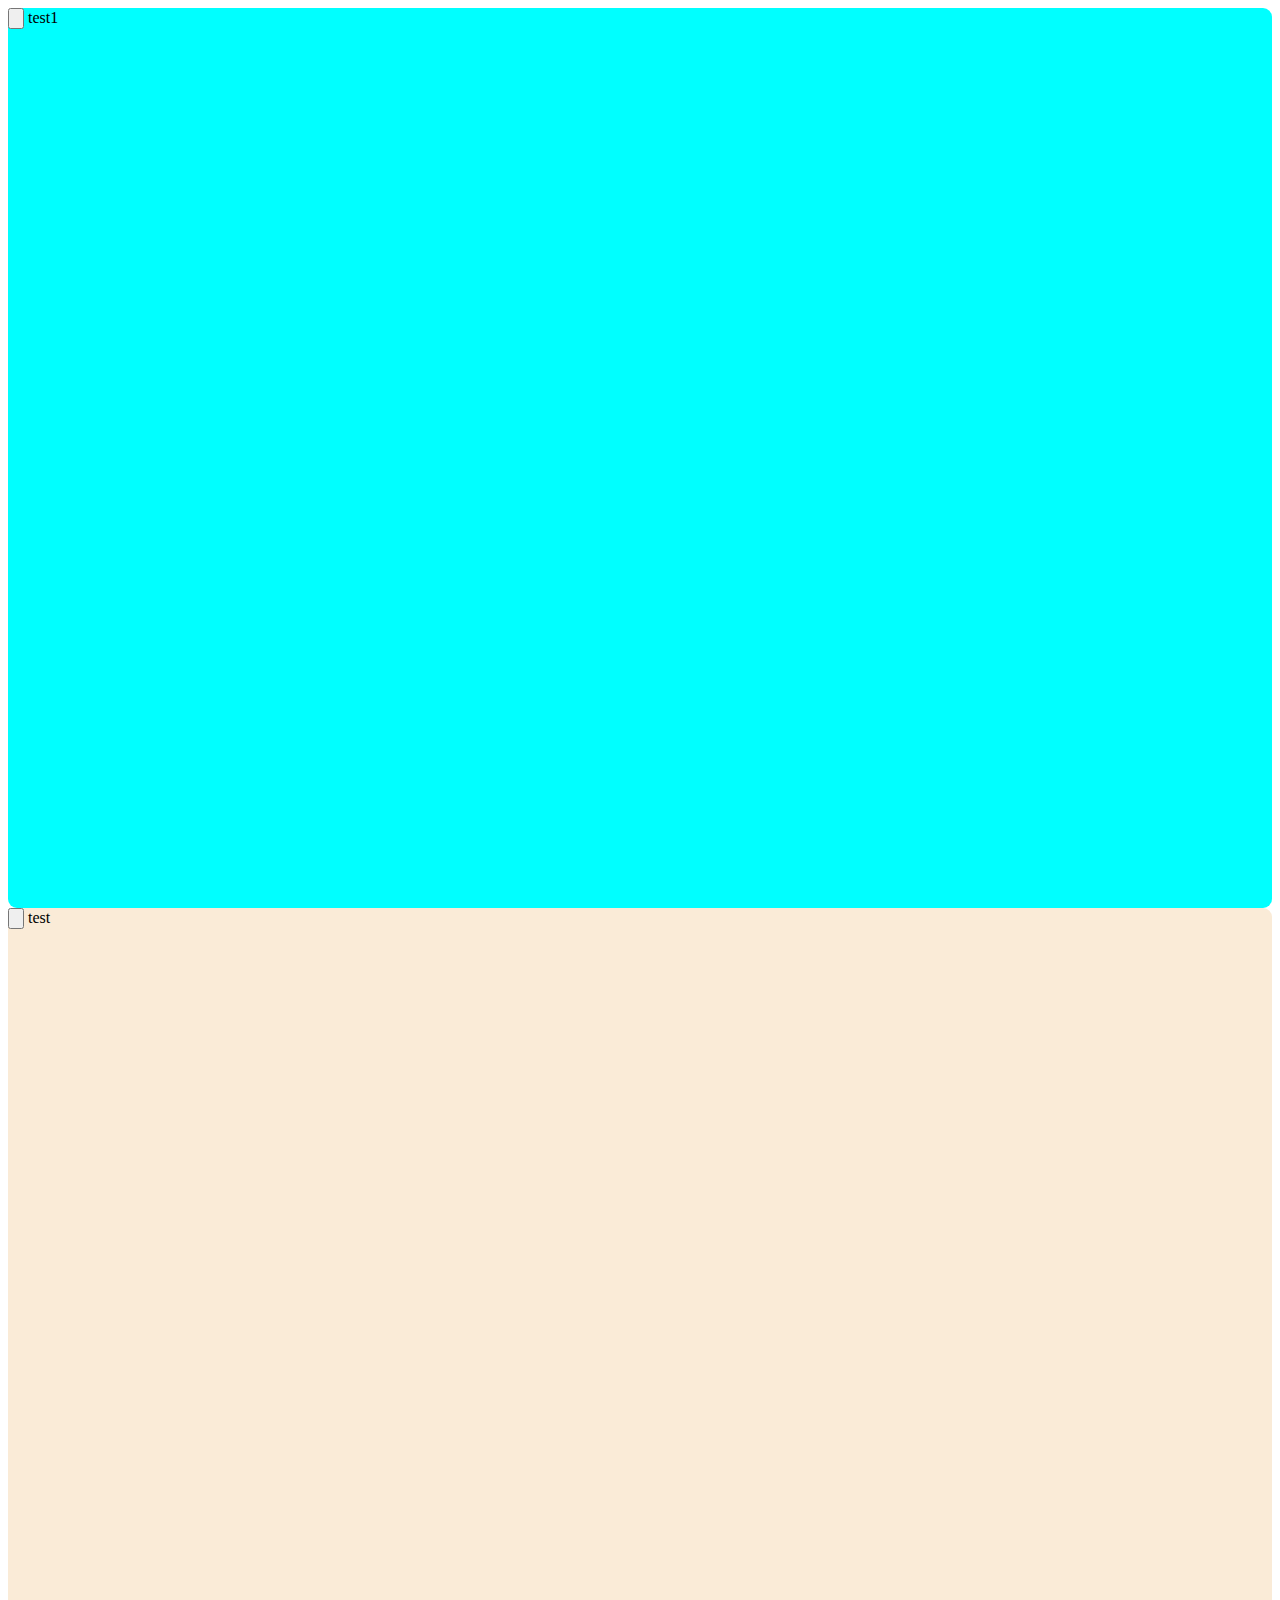
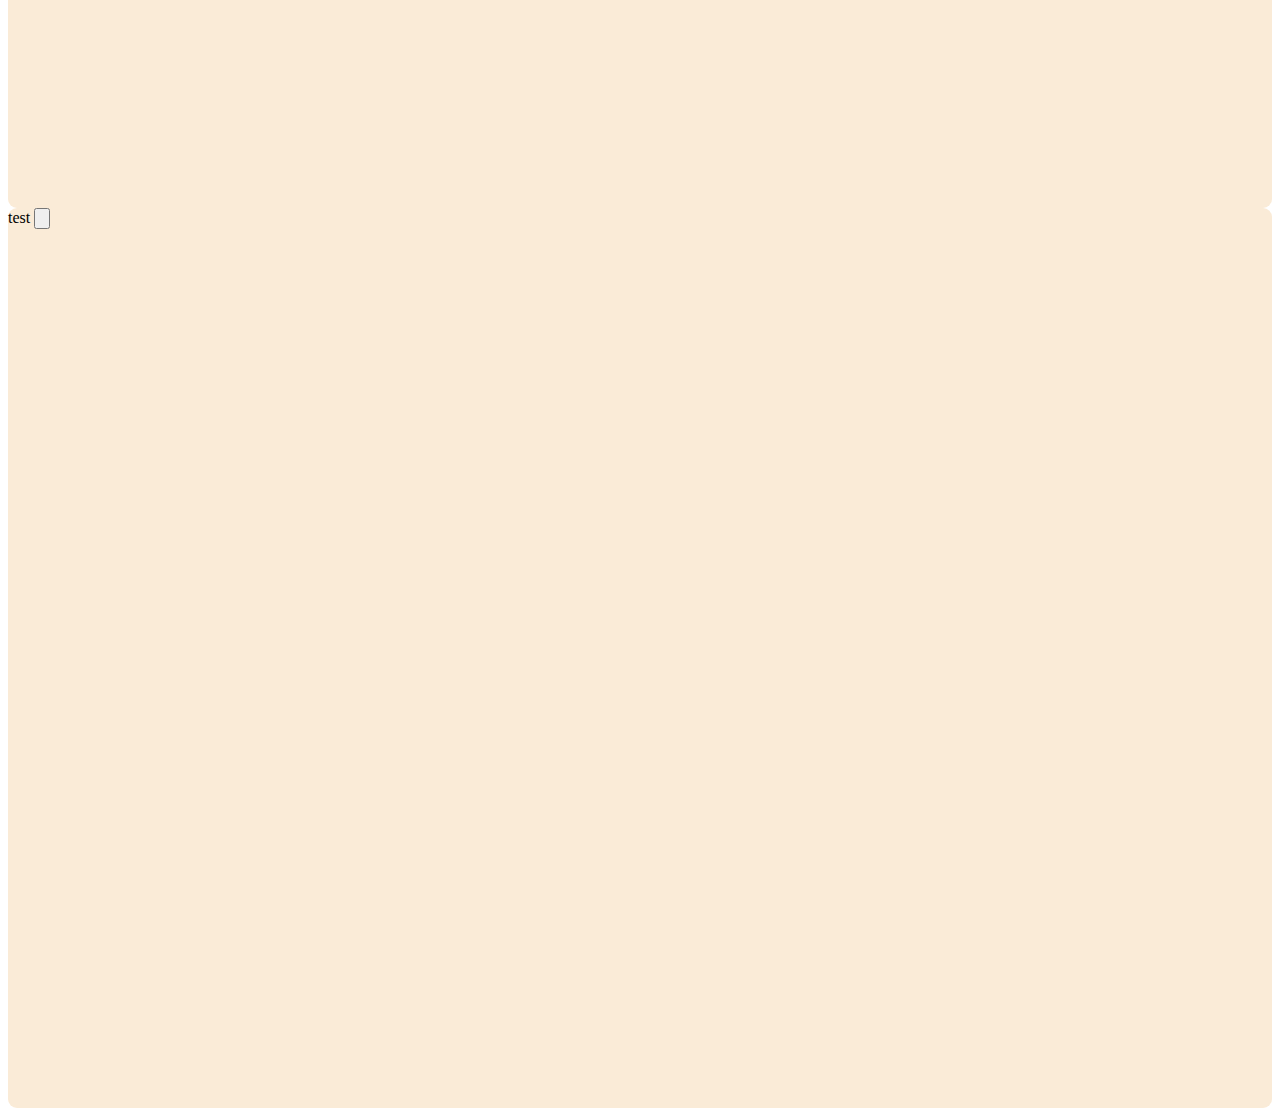
==== index.html @ 04d3533a "create rep" ====
<!DOCTYPE html>

<head>
    <link href="style.css" rel="stylesheet">
</head>

<body>
    <div style="background-color: aqua;" class="razdel">
        <input type="button" onclick="next();"/>
        test1
    </div>
    <div class="razdel">
        <input type="button" onclick="next();"/>
        test
    </div>
    <div class="razdel">
        test
        <input type="button" onclick="next();"/>
    </div>
</body>
<script>
    function next() {
        var here = window.pageYOffset+900;
        window.scrollBy(0,here);
        //alert(document.documentElement.clientHeight);
    }
</script>
---- style.css ----
.razdel {
    height: 900px;
    width: 100%;
    background-color: antiquewhite;
    border-radius: 9px;
    border: 1px;
    border-color: black;
}
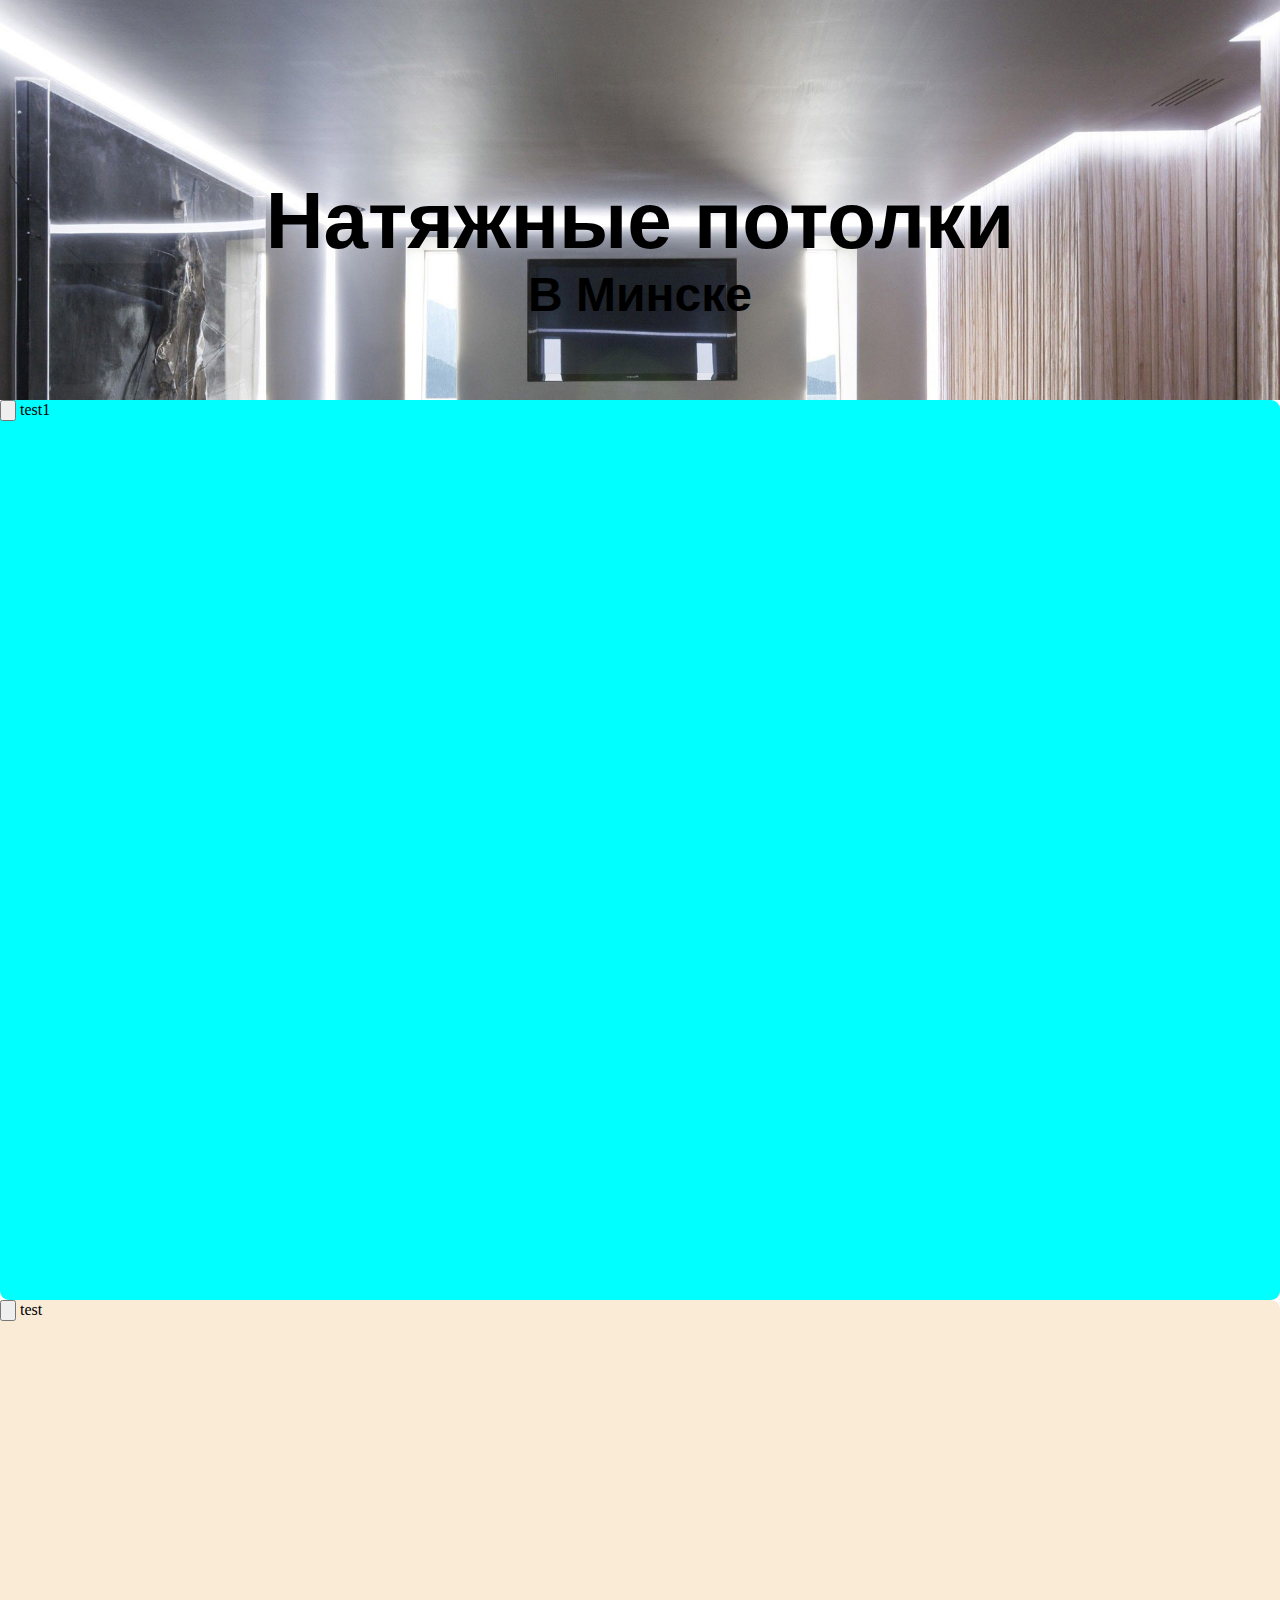
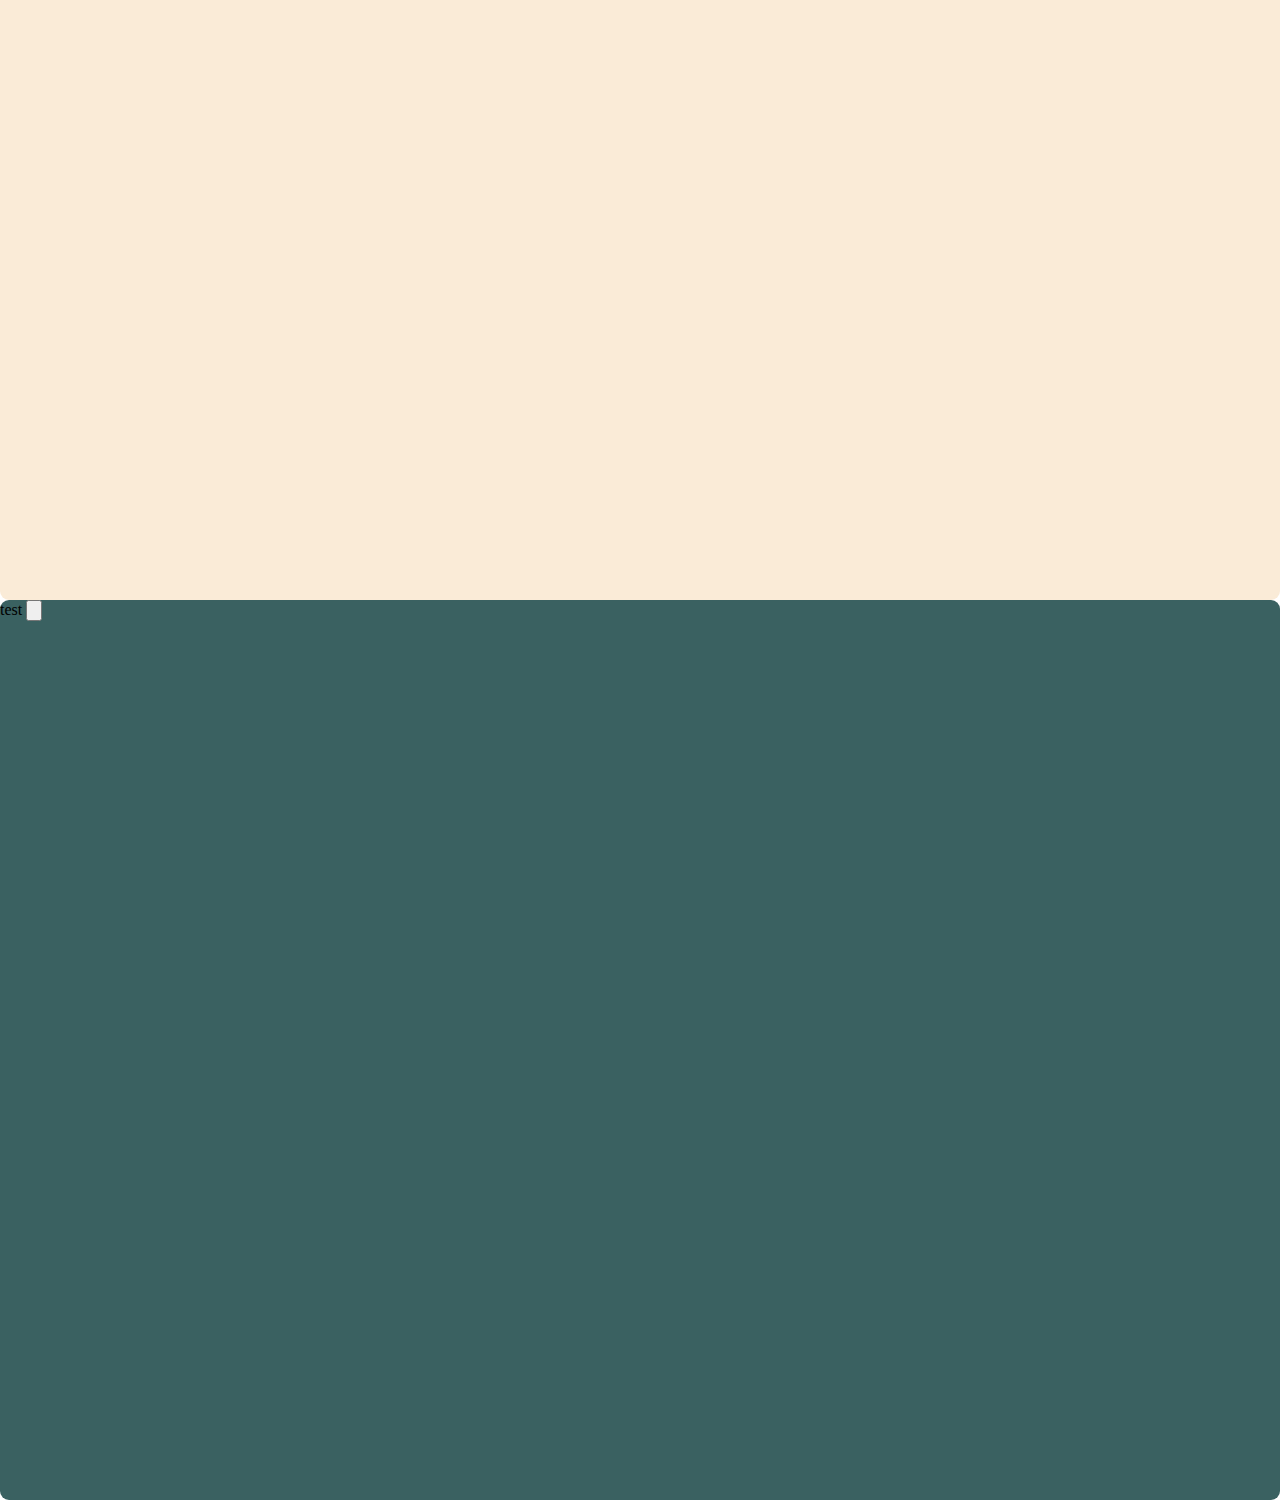
==== commit 14b12a02: "05-03-19" ====
--- a/index.html
+++ b/index.html
@@ -5,23 +5,52 @@
 </head>
 
 <body>
+    <div class="menu" id="menu" hidden>
+        <div class="menu_scroll">
+            <a class="menu-href" href="#">
+                <p>Рассчитать стоимость</p>
+            </a>
+            <a class="menu-href" href="#">
+                <p>Примеры работ</p>
+            </a>
+            <a class="menu-href" href="#">
+                <p>Освещение и карниз</p>
+            </a>
+            <a class="menu-href" href="#">
+                <p>Отзывы клиентов</p>
+            </a>
+            <a class="menu-href" href="#">
+                <p>3D визуализация</p>
+            </a>
+            <a class="menu-href" href="#">
+                <p>Пригласить дизайнера</p>
+            </a>
+        </div>
+    </div>
+    <div class="vizitka">
+        <h1>
+            Натяжные потолки
+            <span>В Минске</span>
+        </h1>
+    </div>
     <div style="background-color: aqua;" class="razdel">
-        <input type="button" onclick="next();"/>
+        <input type="button" onclick="next();" />
         test1
     </div>
     <div class="razdel">
-        <input type="button" onclick="next();"/>
+        <input type="button" onclick="next();" />
         test
     </div>
-    <div class="razdel">
+    <div style="background-color: rgb(58, 97, 97);" class="razdel">
         test
-        <input type="button" onclick="next();"/>
+        <input type="button" onclick="next();" />
     </div>
 </body>
 <script>
     function next() {
-        var here = window.pageYOffset+900;
-        window.scrollBy(0,here);
+        var here = window.pageYOffset + 900;
+        window.scrollBy(0, here);
         //alert(document.documentElement.clientHeight);
     }
-</script>+</script>
+<script src="script.js"></script>--- a/style.css
+++ b/style.css
@@ -1,8 +1,74 @@
+body {
+    margin: 0 0 0 0;
+}
 .razdel {
-    height: 900px;
+    height: 800px;
     width: 100%;
     background-color: antiquewhite;
     border-radius: 9px;
     border: 1px;
     border-color: black;
+}
+.vizitka {
+    height: 400px;
+    width: 100%;
+    background-image: url('img/vizitka1.jpg');
+    background-size: cover;
+}
+.vizitka h1 {
+    text-align: center;
+    /* color: aqua; */
+    margin: 0 0 0 0;
+    padding: 175px 0 0 0;
+    font-weight: bold;
+    font-family: "Helvetica Neue",Helvetica,Arial,sans-serif;
+    font-size: 80px;
+}
+h1 span {
+    display: block;
+    font-size: 48px;
+}
+.menu {
+    height: 70px;
+    width: 100%;
+    background-color: rgb(8, 8, 8);
+    position: fixed;
+    /* z-index: 999; */
+}
+
+.menu-href {
+    font-size: 16px;
+    display: inline-block;
+    border-bottom: solid #fff 1px;
+    text-align: center;
+    /* margin: 0px 0 0px 0; */
+    font-weight: bold;
+    font-family: "Helvetica Neue",Helvetica,Arial,sans-serif;
+    text-decoration: none;
+}
+.menu-href:hover {
+    background-color: rgb(58, 52, 52);
+}
+.menu-href p {
+    color: aliceblue;
+    margin-bottom: 11px;
+}
+.menu_scroll {
+    max-width: 1000px;
+    text-align: center;
+    margin: auto;
+}
+.menu_small {
+    height: 70px;
+    width: 70px;
+    position: fixed;
+    right: 0;
+    background-color: rgb(0, 0, 0);
+}
+.menu_small:hover {
+    background-color: rgb(112, 111, 111);
+}
+.menu_small div {
+    display: none;
+    
 }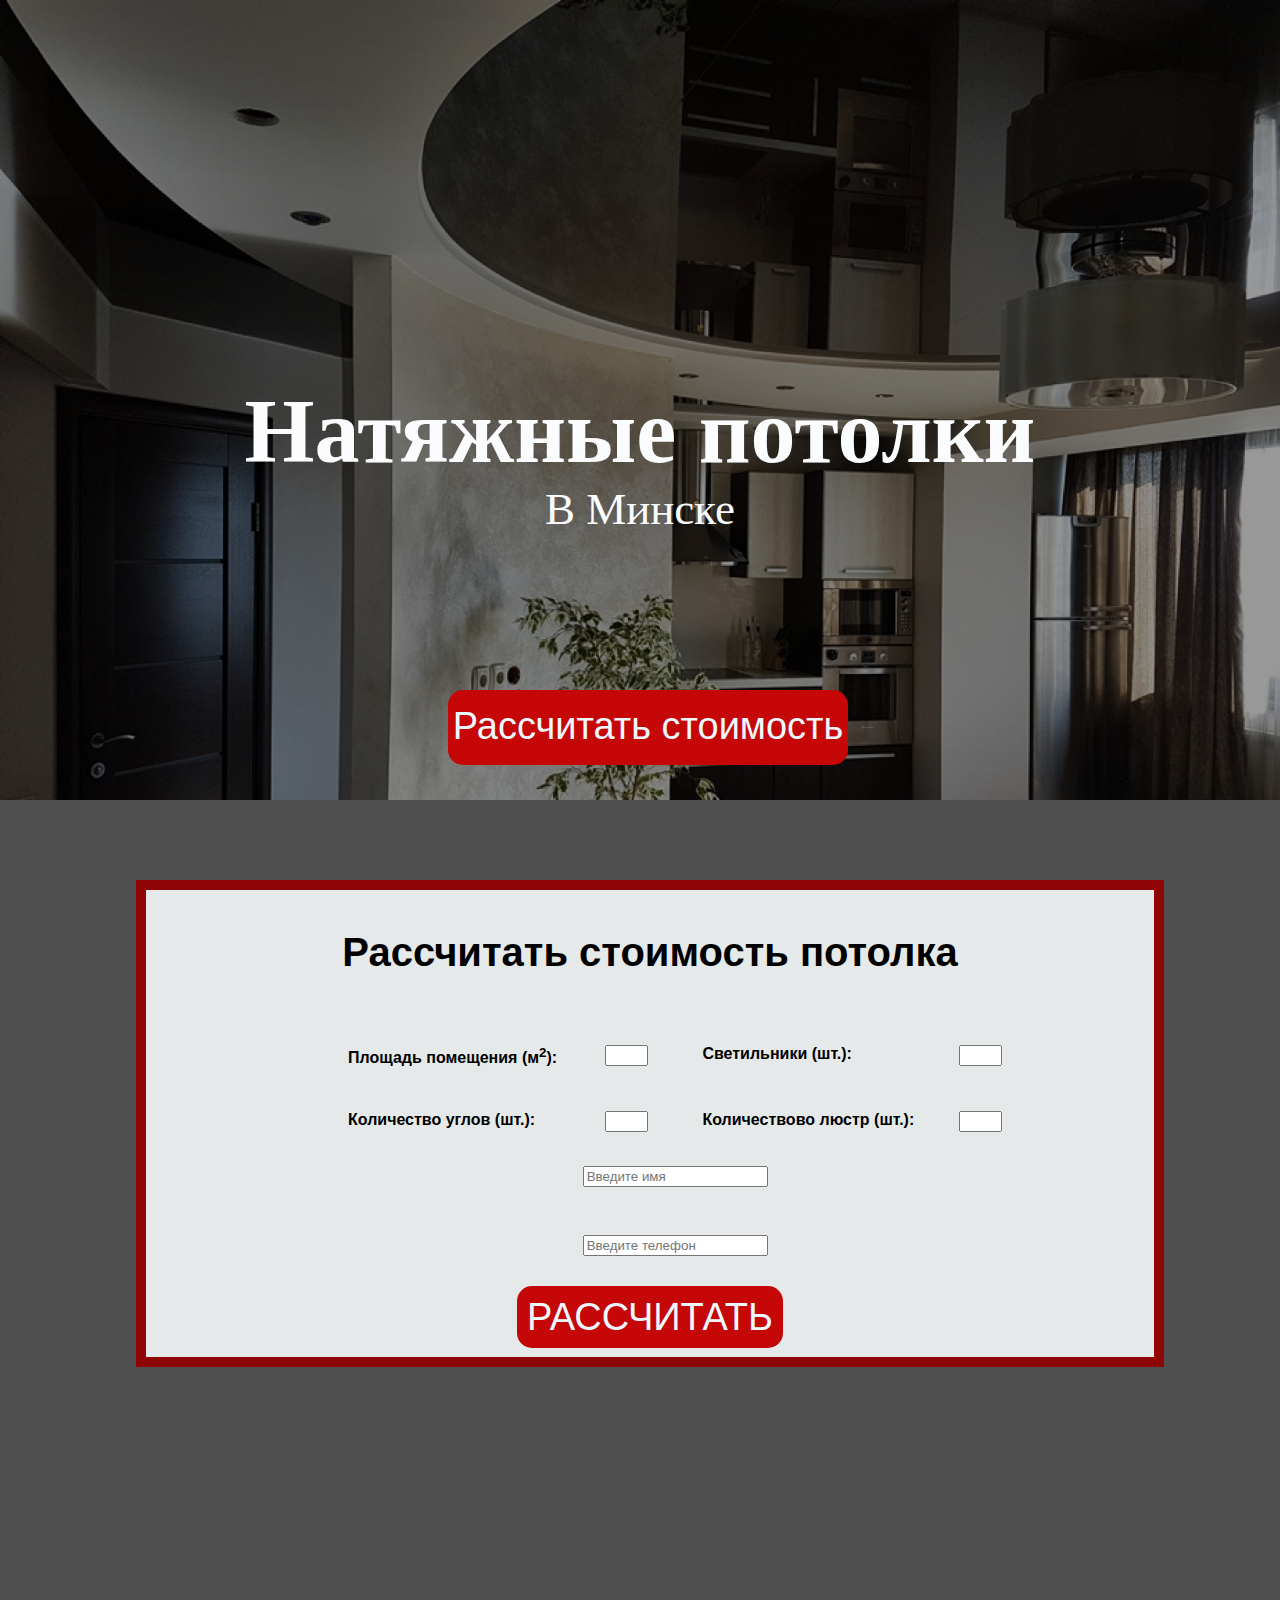
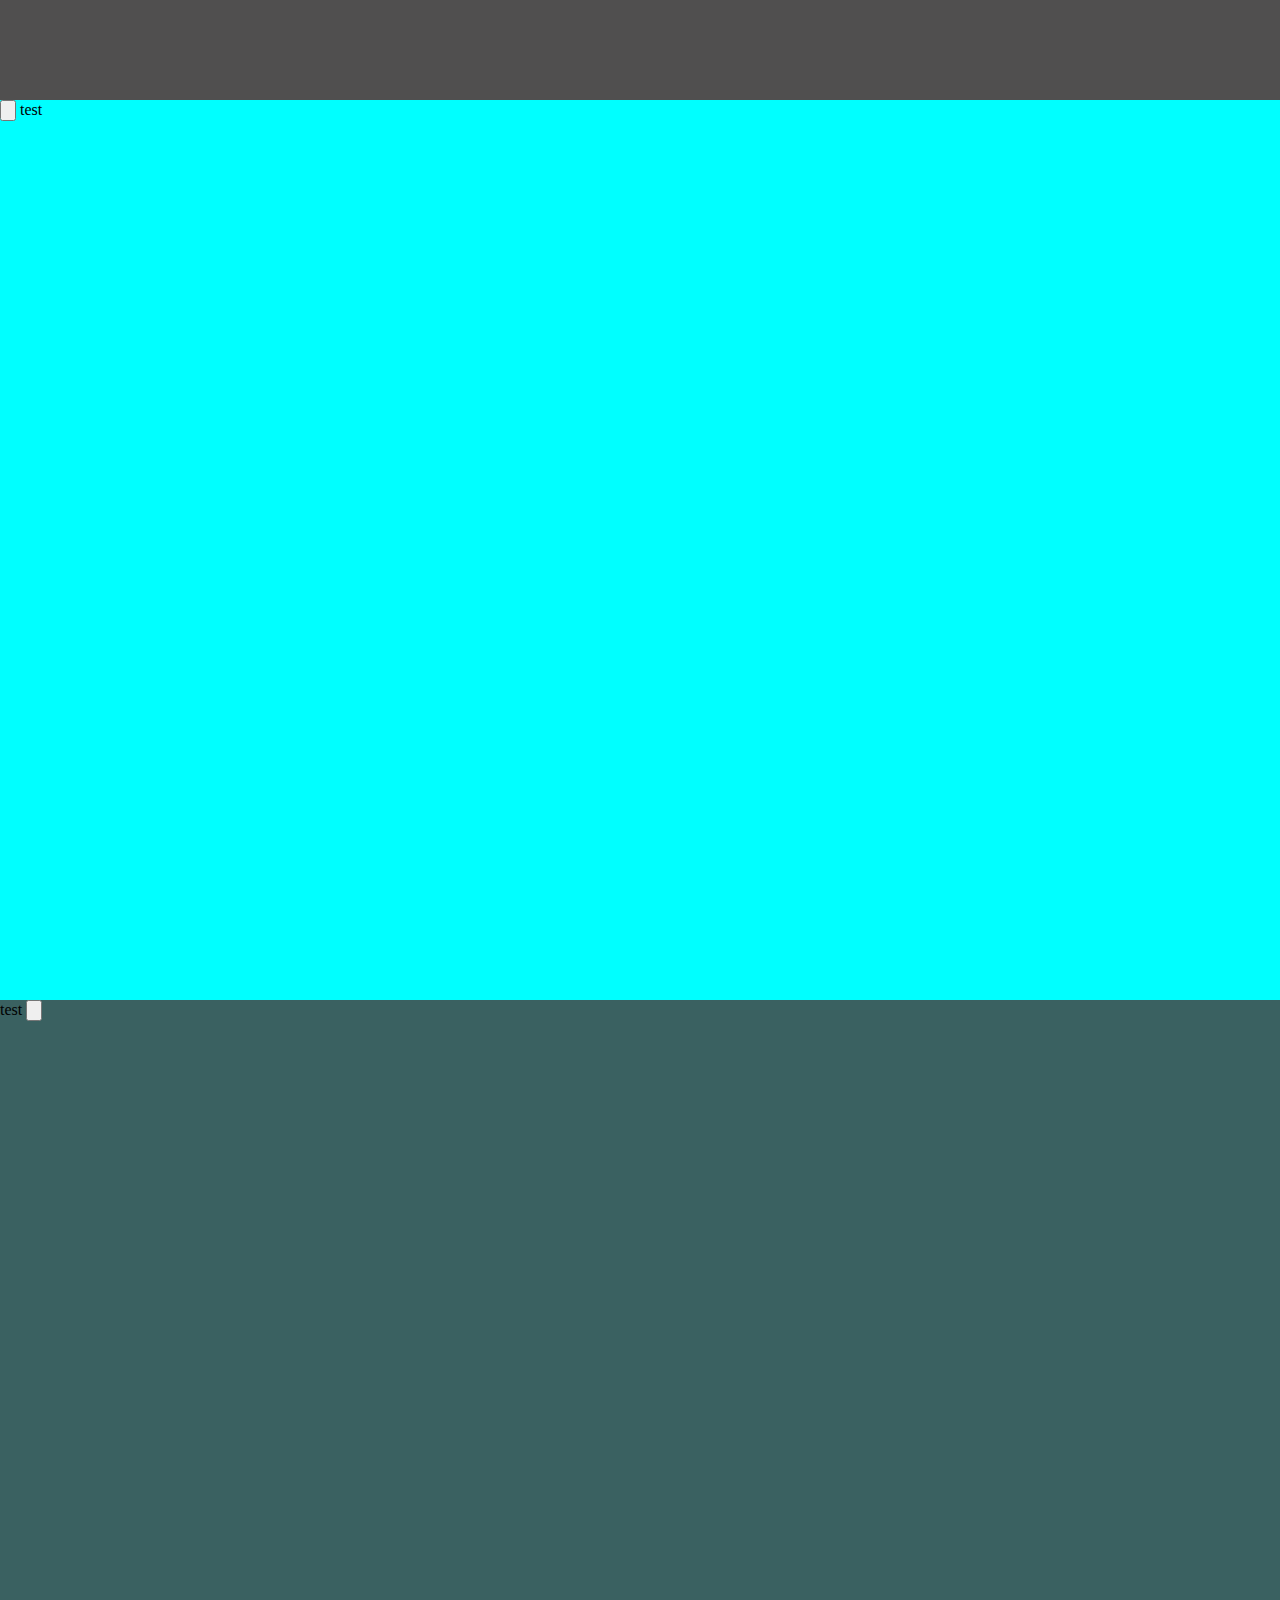
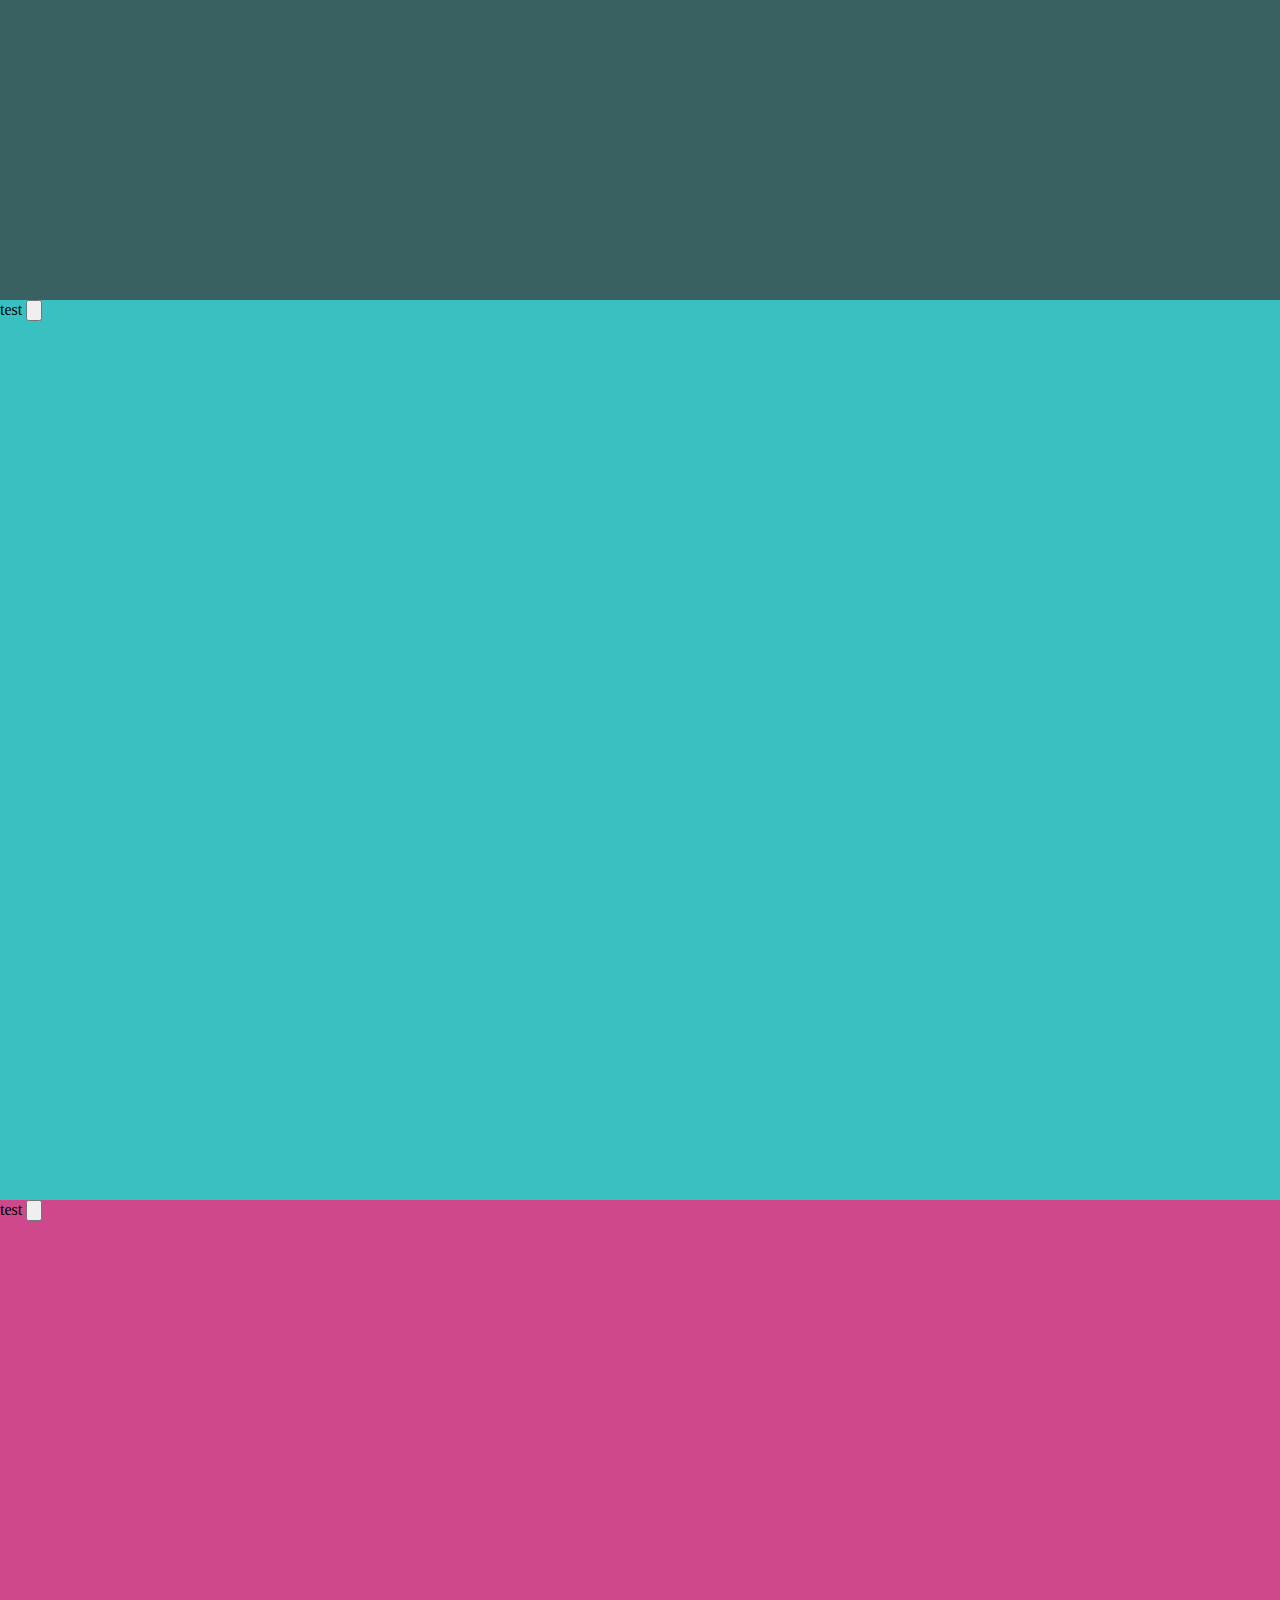
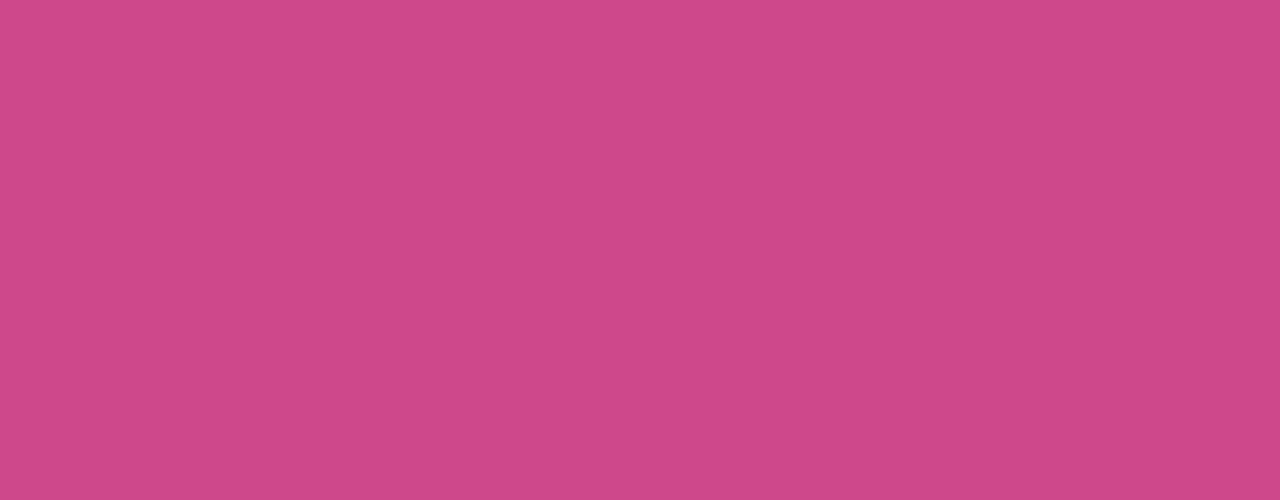
==== commit 53c76902: "07-03-19" ====
--- a/index.html
+++ b/index.html
@@ -2,46 +2,103 @@
 
 <head>
     <link href="style.css" rel="stylesheet">
+    <script src="https://ajax.googleapis.com/ajax/libs/jquery/2.2.0/jquery.min.js"></script>
 </head>
 
 <body>
     <div class="menu" id="menu" hidden>
         <div class="menu_scroll">
-            <a class="menu-href" href="#">
+            <a class="menu-href" href="#" onclick="moveDoc(0); return false;">
                 <p>Рассчитать стоимость</p>
             </a>
-            <a class="menu-href" href="#">
+            <a class="menu-href" href="#" onclick="moveDoc(1); return false;">
                 <p>Примеры работ</p>
             </a>
-            <a class="menu-href" href="#">
+            <a class="menu-href" href="#" onclick="moveDoc(2); return false;">
                 <p>Освещение и карниз</p>
             </a>
-            <a class="menu-href" href="#">
+            <!-- <a class="menu-href" href="#">
                 <p>Отзывы клиентов</p>
-            </a>
-            <a class="menu-href" href="#">
+            </a> -->
+            <a class="menu-href" href="#" onclick="moveDoc(3); return false;">
                 <p>3D визуализация</p>
             </a>
-            <a class="menu-href" href="#">
+            <a class="menu-href" href="#" onclick="moveDoc(4); return false;">
                 <p>Пригласить дизайнера</p>
             </a>
         </div>
     </div>
-    <div class="vizitka">
-        <h1>
-            Натяжные потолки
-            <span>В Минске</span>
-        </h1>
+    <div class="vizitka" id="vizitka">
+        <div class="vizitka2">
+
+        </div>
+        <h1>Натяжные потолки</h1>
+        <span>
+            В Минске
+        </span>
     </div>
-    <div style="background-color: aqua;" class="razdel">
-        <input type="button" onclick="next();" />
-        test1
+
+
+    <div class="razdel" name="primeryRabot">
+        <div class="innerBlock">
+            <div class="calc">
+                <p class="p">Рассчитать стоимость потолка</p>
+                <!-- <label for="metry">Площадь помещения М2</label><input type="tel" name="metry">
+                <label for="svet">Светильники(шт.)</label><input type="tel" name="svet">
+                <input type="tel" name="callName" placeholder="Введите имя"> -->
+                <div class="block">
+                    <div class="label">
+                            <label style="float: left;" for="metry">Площадь помещения (м<sup>2</sup>):</label>
+                            <input style="float: right; width: 35px;" type="tel" name="metry"><br>
+                    </div><br>
+                    <div class="label">
+                            <label style="float: left;" for="metry">Количество углов (шт.):</label>
+                            <input style="float: right; width: 35px;" type="tel" name="metry">
+                    </div><br>
+                </div>
+
+                <div class="block">
+                        <div class="label">
+                                <label style="float: left;" for="metry">Светильники (шт.):</label>
+                                <input style="float: right; width: 35px;" type="tel" name="metry"><br>
+                        </div><br>
+                        <div class="label">
+                                <label style="float: left;" for="metry">Количествово люстр (шт.):</label>
+                                <input style="float: right; width: 35px;" type="tel" name="metry">
+                        </div><br>
+                </div>
+                <div class="block">
+                        <div class="label">
+                                <input type="tel" name="callName" placeholder="Введите имя">
+                        </div><br>
+                        <div class="label">
+                                <input type="tel" name="callName" placeholder="Введите телефон">
+                        </div>
+                </div>
+                <!-- <br><input type="button" value="РАССЧИТАТЬ"><br> -->
+                <br><br><br><a class="button" href="#">РАССЧИТАТЬ</a><br><br>
+            </div>
+        </div>
+        <div class="blockOut" onclick="moveDoc(0); return false;">
+            Рассчитать стоимость
+        </div>
+
     </div>
-    <div class="razdel">
+
+    <!--  -->
+    <div style="background-color: aqua;" class="razdel" name="top2">
         <input type="button" onclick="next();" />
         test
     </div>
     <div style="background-color: rgb(58, 97, 97);" class="razdel">
+        test
+        <input type="button" onclick="next();" />
+    </div>
+    <div style="background-color: rgb(57, 192, 192);" class="razdel">
+        test
+        <input type="button" onclick="next();" />
+    </div>
+    <div style="background-color: rgb(206, 72, 139);" class="razdel">
         test
         <input type="button" onclick="next();" />
     </div>
--- a/style.css
+++ b/style.css
@@ -1,60 +1,84 @@
 body {
     margin: 0 0 0 0;
+}
+.p {
+    font-size: 40px;  
+    font-weight: bold;
+    font-family: "Helvetica Neue",Helvetica,Arial,sans-serif;
 }
 .razdel {
     height: 800px;
     width: 100%;
-    background-color: antiquewhite;
-    border-radius: 9px;
-    border: 1px;
+    background-color: rgb(80, 79, 79);
     border-color: black;
 }
+.razdel .innerBlock {
+    height: 500px;
+    /* width: 100%; */
+    /* background-color: aliceblue; */
+    padding: 10px 10px 10px 10px;
+    border-top: 70px solid rgb(80, 79, 79);
+    
+}
 .vizitka {
-    height: 400px;
+    max-height: 800px;
     width: 100%;
+    text-align: -webkit-center;
     background-image: url('img/vizitka1.jpg');
     background-size: cover;
+    
 }
-.vizitka h1 {
-    text-align: center;
-    /* color: aqua; */
-    margin: 0 0 0 0;
-    padding: 175px 0 0 0;
-    font-weight: bold;
-    font-family: "Helvetica Neue",Helvetica,Arial,sans-serif;
-    font-size: 80px;
+.vizitka2 {
+    height: 800px;
+    width: 100%;
+    background-color: black;
+    opacity: 0.4;
+    /* opacity: 1; */
 }
-h1 span {
-    display: block;
-    font-size: 48px;
+h1 {
+    font-size: 90px;
+    color: rgb(251, 252, 253);
+    margin: 0;
+    padding: -300px 0 0 0; 
+    position:relative;
+    top: -420px;
+}
+.vizitka span {
+    font-size: 45px;
+    color: rgb(251, 252, 253);
+    margin: 0;
+    padding: -300px 0 0 0; 
+    position:relative;
+    top: -420px;
 }
 .menu {
     height: 70px;
     width: 100%;
-    background-color: rgb(8, 8, 8);
+    background-color: rgb(43, 42, 42);
     position: fixed;
-    /* z-index: 999; */
+    top: -70px;
+    transition: top 5s cubic-bezier(0, 0, 1, 1);
+    
 }
-
 .menu-href {
     font-size: 16px;
     display: inline-block;
     border-bottom: solid #fff 1px;
     text-align: center;
-    /* margin: 0px 0 0px 0; */
+    margin: 0px 10px;
     font-weight: bold;
     font-family: "Helvetica Neue",Helvetica,Arial,sans-serif;
     text-decoration: none;
 }
 .menu-href:hover {
-    background-color: rgb(58, 52, 52);
+    background-color: rgb(122, 122, 122);
 }
 .menu-href p {
     color: aliceblue;
     margin-bottom: 11px;
 }
 .menu_scroll {
-    max-width: 1000px;
+    max-width: 80%;
     text-align: center;
     margin: auto;
 }
@@ -63,12 +87,73 @@
     width: 70px;
     position: fixed;
     right: 0;
-    background-color: rgb(0, 0, 0);
+    background-color: rgb(224, 222, 222);
 }
 .menu_small:hover {
-    background-color: rgb(112, 111, 111);
+    background-color: rgb(209, 12, 12);
 }
 .menu_small div {
     display: none;
     
-}+}
+/* первый блок */
+.blockOut {
+    text-align: center;
+    font-family: "Helvetica Neue",Helvetica,Arial,sans-serif;
+    font-size: 38px;
+    color: aliceblue;
+    position:relative;
+    top: -700px;
+    width: 30%;
+    min-width: 400px;;
+    height: 60px;
+    margin: 0 0 35% 35% ;
+    background: rgb(197, 7, 7);
+    border-radius: 15px;
+    padding-top: 15px;
+}
+.blockOut:hover {
+    background: rgb(138, 5, 5);
+}
+
+.calc {
+    border:10px solid rgb(143, 5, 5);
+    text-align: center;
+    width: 80%;
+    height: auto;
+    background-color: rgb(230, 233, 233);
+    margin: 0 0 10% 10%;
+    display: inline-block;
+}
+.block {
+    width: 33%;
+    min-width: 200px;
+    max-width: 300px;
+    overflow: auto;
+    display: inline-block;
+    margin: 0 0 0 5%;
+    font-size: 16px;  
+    font-weight: bold;
+    font-family: "Helvetica Neue",Helvetica,Arial,sans-serif;
+}
+.block .label {
+    margin-top: 30px;
+}
+.calc .button {
+    text-decoration: none;
+    text-align: center;
+    font-family: "Helvetica Neue",Helvetica,Arial,sans-serif;
+    font-size: 38px;
+    color: aliceblue;
+    /* position:relative; */
+    top: 70px;
+    height: 60px;
+    background: rgb(197, 7, 7);
+    border-radius: 15px;
+    padding: 10px;
+    margin-top: 50px;
+}
+.calc .button:hover {
+    background: rgb(138, 5, 5);
+}
+
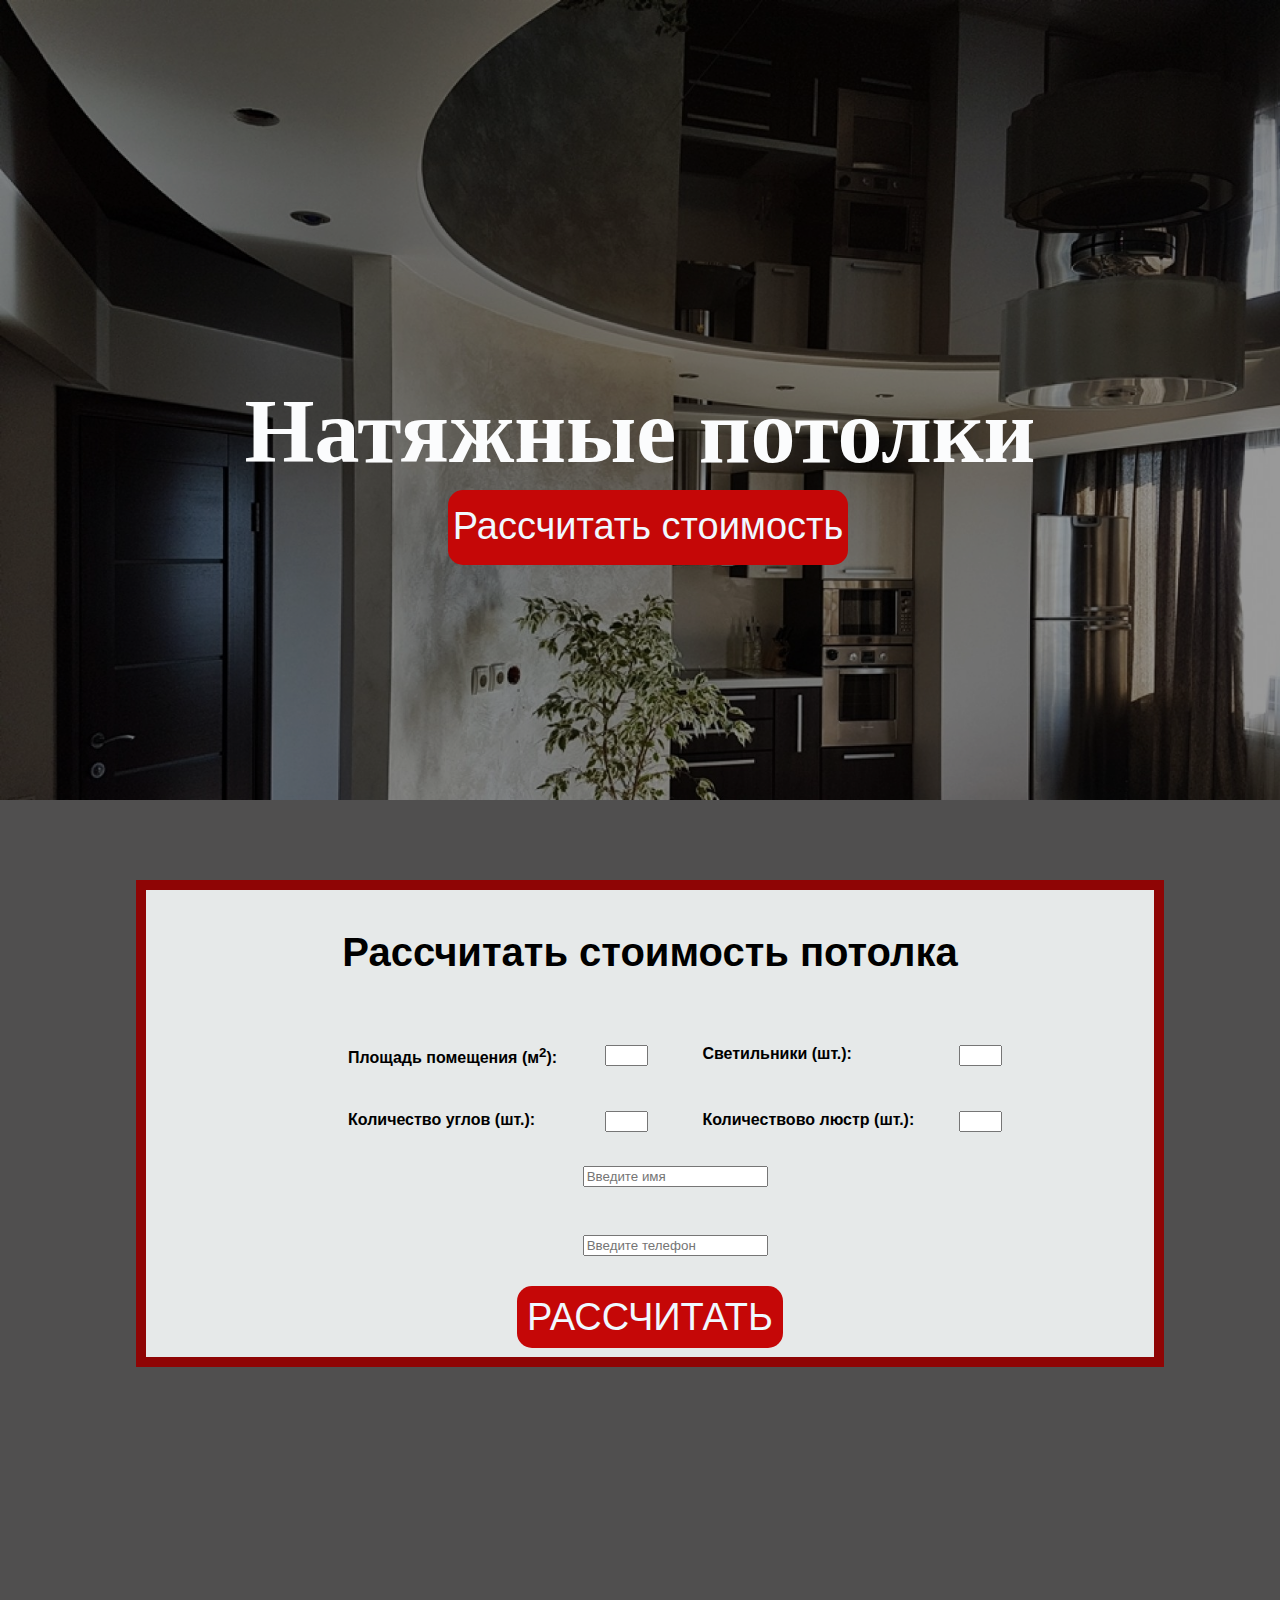
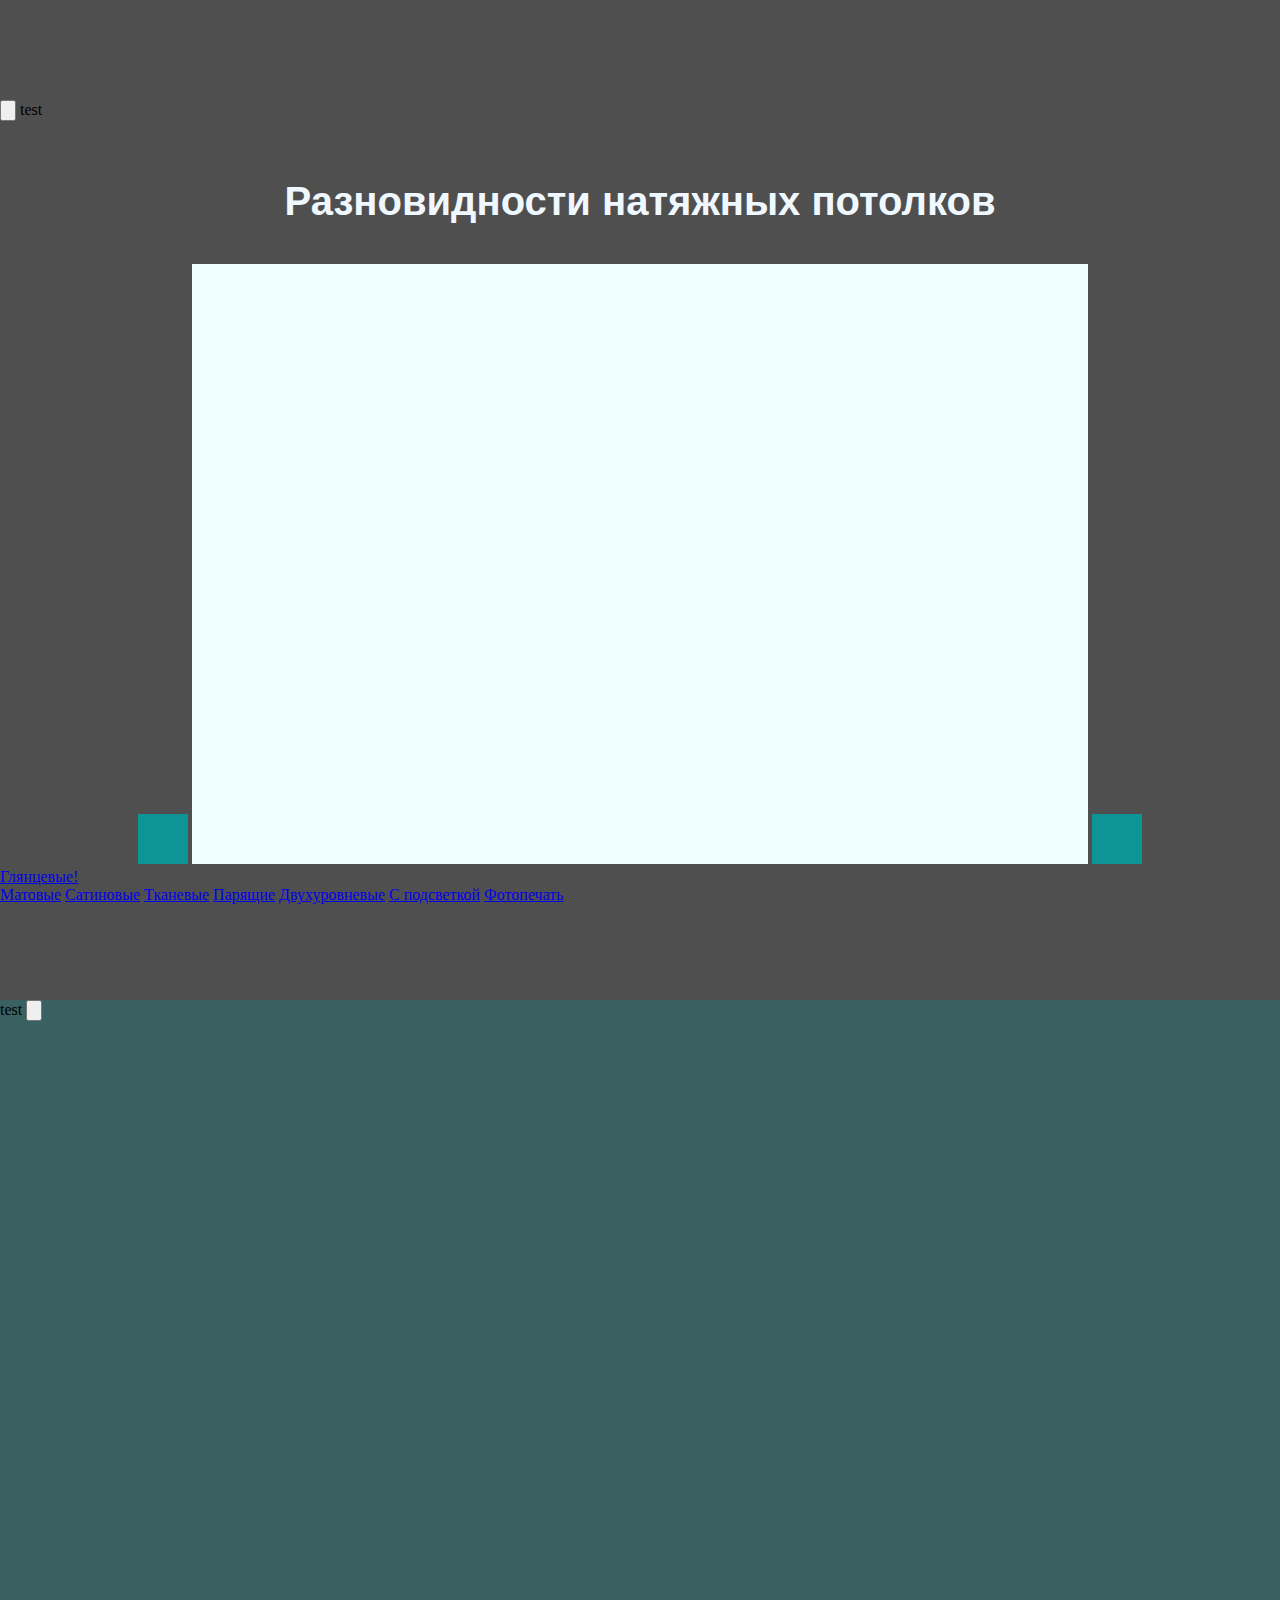
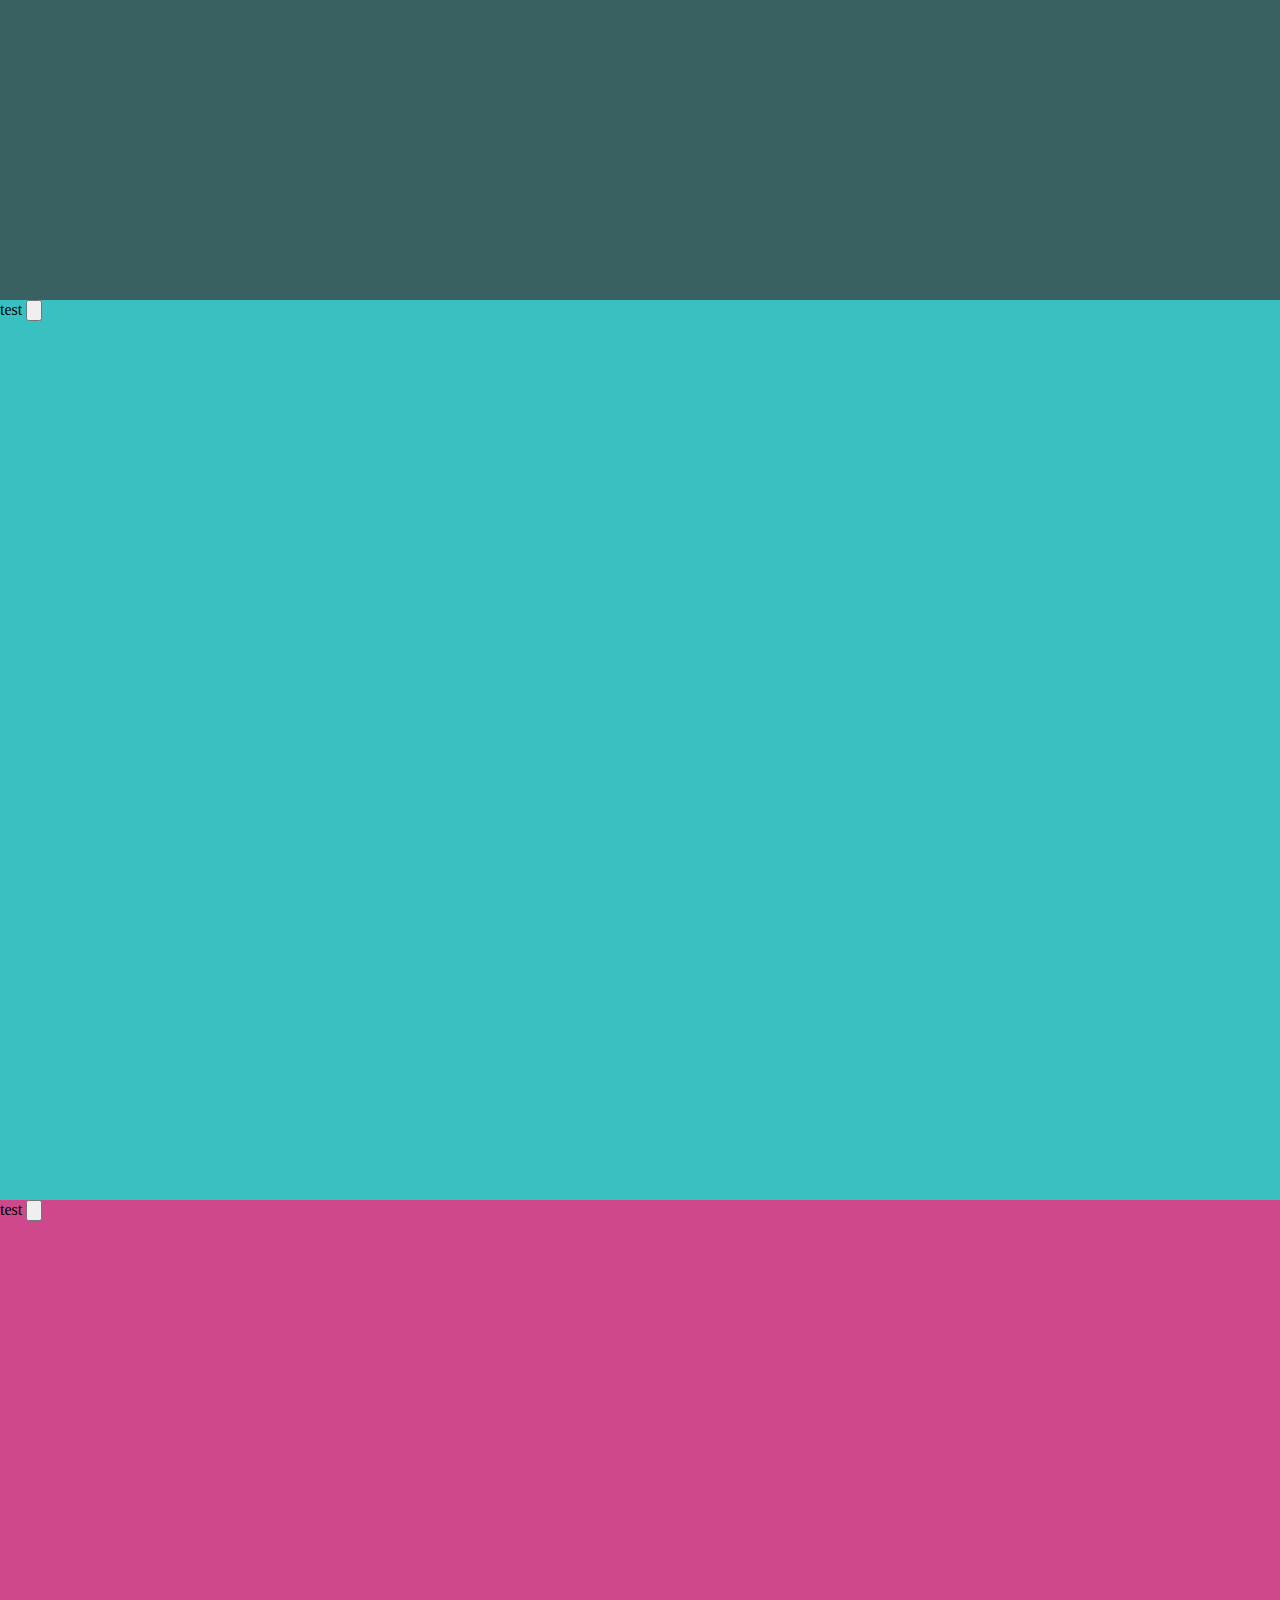
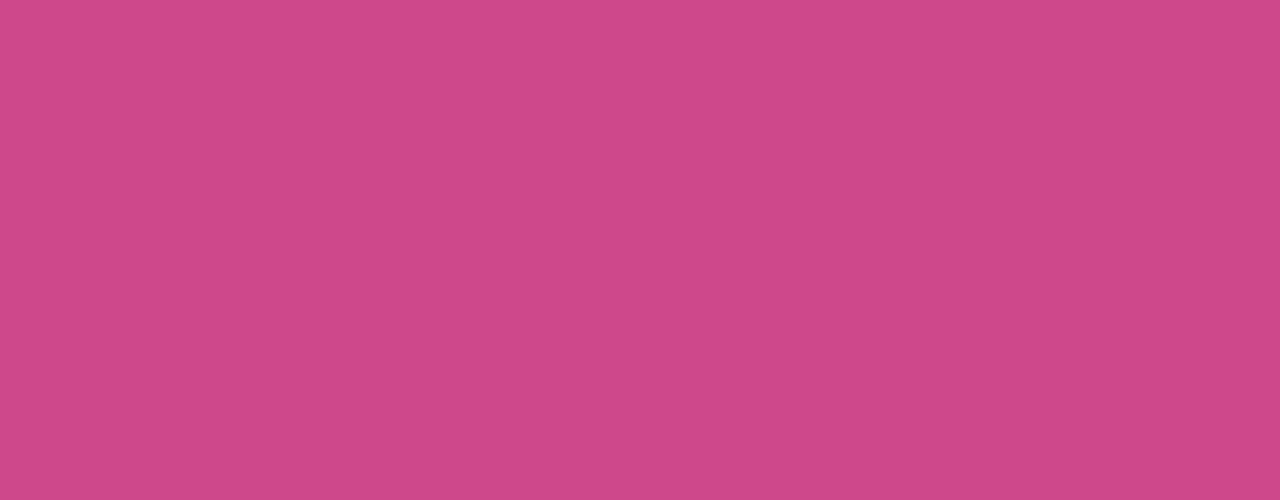
==== commit fa8e216d: "07-03-19/2" ====
--- a/index.html
+++ b/index.html
@@ -48,47 +48,65 @@
                 <input type="tel" name="callName" placeholder="Введите имя"> -->
                 <div class="block">
                     <div class="label">
-                            <label style="float: left;" for="metry">Площадь помещения (м<sup>2</sup>):</label>
-                            <input style="float: right; width: 35px;" type="tel" name="metry"><br>
+                        <label style="float: left;" for="metry">Площадь помещения (м<sup>2</sup>):</label>
+                        <input style="float: right; width: 35px;" type="tel" name="metry"><br>
                     </div><br>
                     <div class="label">
-                            <label style="float: left;" for="metry">Количество углов (шт.):</label>
-                            <input style="float: right; width: 35px;" type="tel" name="metry">
+                        <label style="float: left;" for="metry">Количество углов (шт.):</label>
+                        <input style="float: right; width: 35px;" type="tel" name="metry">
                     </div><br>
                 </div>
 
                 <div class="block">
-                        <div class="label">
-                                <label style="float: left;" for="metry">Светильники (шт.):</label>
-                                <input style="float: right; width: 35px;" type="tel" name="metry"><br>
-                        </div><br>
-                        <div class="label">
-                                <label style="float: left;" for="metry">Количествово люстр (шт.):</label>
-                                <input style="float: right; width: 35px;" type="tel" name="metry">
-                        </div><br>
+                    <div class="label">
+                        <label style="float: left;" for="metry">Светильники (шт.):</label>
+                        <input style="float: right; width: 35px;" type="tel" name="metry"><br>
+                    </div><br>
+                    <div class="label">
+                        <label style="float: left;" for="metry">Количествово люстр (шт.):</label>
+                        <input style="float: right; width: 35px;" type="tel" name="metry">
+                    </div><br>
                 </div>
                 <div class="block">
-                        <div class="label">
-                                <input type="tel" name="callName" placeholder="Введите имя">
-                        </div><br>
-                        <div class="label">
-                                <input type="tel" name="callName" placeholder="Введите телефон">
-                        </div>
+                    <div class="label">
+                        <input type="tel" name="callName" placeholder="Введите имя">
+                    </div><br>
+                    <div class="label">
+                        <input type="tel" name="callName" placeholder="Введите телефон">
+                    </div>
                 </div>
                 <!-- <br><input type="button" value="РАССЧИТАТЬ"><br> -->
                 <br><br><br><a class="button" href="#">РАССЧИТАТЬ</a><br><br>
             </div>
         </div>
+
         <div class="blockOut" onclick="moveDoc(0); return false;">
             Рассчитать стоимость
         </div>
-
     </div>
 
     <!--  -->
-    <div style="background-color: aqua;" class="razdel" name="top2">
+    <div class="razdel" name="top2">
         <input type="button" onclick="next();" />
         test
+
+            <br><br>
+            <p class="p2">Разновидности натяжных потолков</p>
+            <div class="foto">
+                <div class="owl"></div>
+                <div class="image">
+            
+                </div>
+                <div class="owl"></div>
+            </div>
+            <div class="a"><a href="#">Глянцевые!</a></div>
+            <a href="#">Матовые</a>
+            <a href="#">Сатиновые</a>
+            <a href="#">Тканевые</a>
+            <a href="#">Парящие</a>
+            <a href="#">Двухуровневые</a>
+            <a href="#">С подсветкой</a>
+            <a href="#">Фотопечать</a>
     </div>
     <div style="background-color: rgb(58, 97, 97);" class="razdel">
         test
--- a/style.css
+++ b/style.css
@@ -6,11 +6,19 @@
     font-weight: bold;
     font-family: "Helvetica Neue",Helvetica,Arial,sans-serif;
 }
+.p2 {
+    font-size: 40px;  
+    font-weight: bold;
+    font-family: "Helvetica Neue",Helvetica,Arial,sans-serif;
+    color: aliceblue;
+    text-align: -webkit-center;
+}
 .razdel {
     height: 800px;
     width: 100%;
     background-color: rgb(80, 79, 79);
     border-color: black;
+    display: inline-block;
 }
 .razdel .innerBlock {
     height: 500px;
@@ -103,7 +111,7 @@
     font-size: 38px;
     color: aliceblue;
     position:relative;
-    top: -700px;
+    top: -900px;
     width: 30%;
     min-width: 400px;;
     height: 60px;
@@ -156,4 +164,23 @@
 .calc .button:hover {
     background: rgb(138, 5, 5);
 }
-
+.foto {
+    width: 100%;
+    text-align: center;
+}
+.image {
+    width: 70%;
+    height: 600px;
+    background-color: azure;
+    display: inline-block; 
+}
+.owl {
+    height: 50px;
+    width: 50px;
+    background-color: rgb(13, 148, 148);
+    display: inline-block; 
+}
+.razdel .a {
+    width: 12.5%
+    /* margin: 20px; */
+}
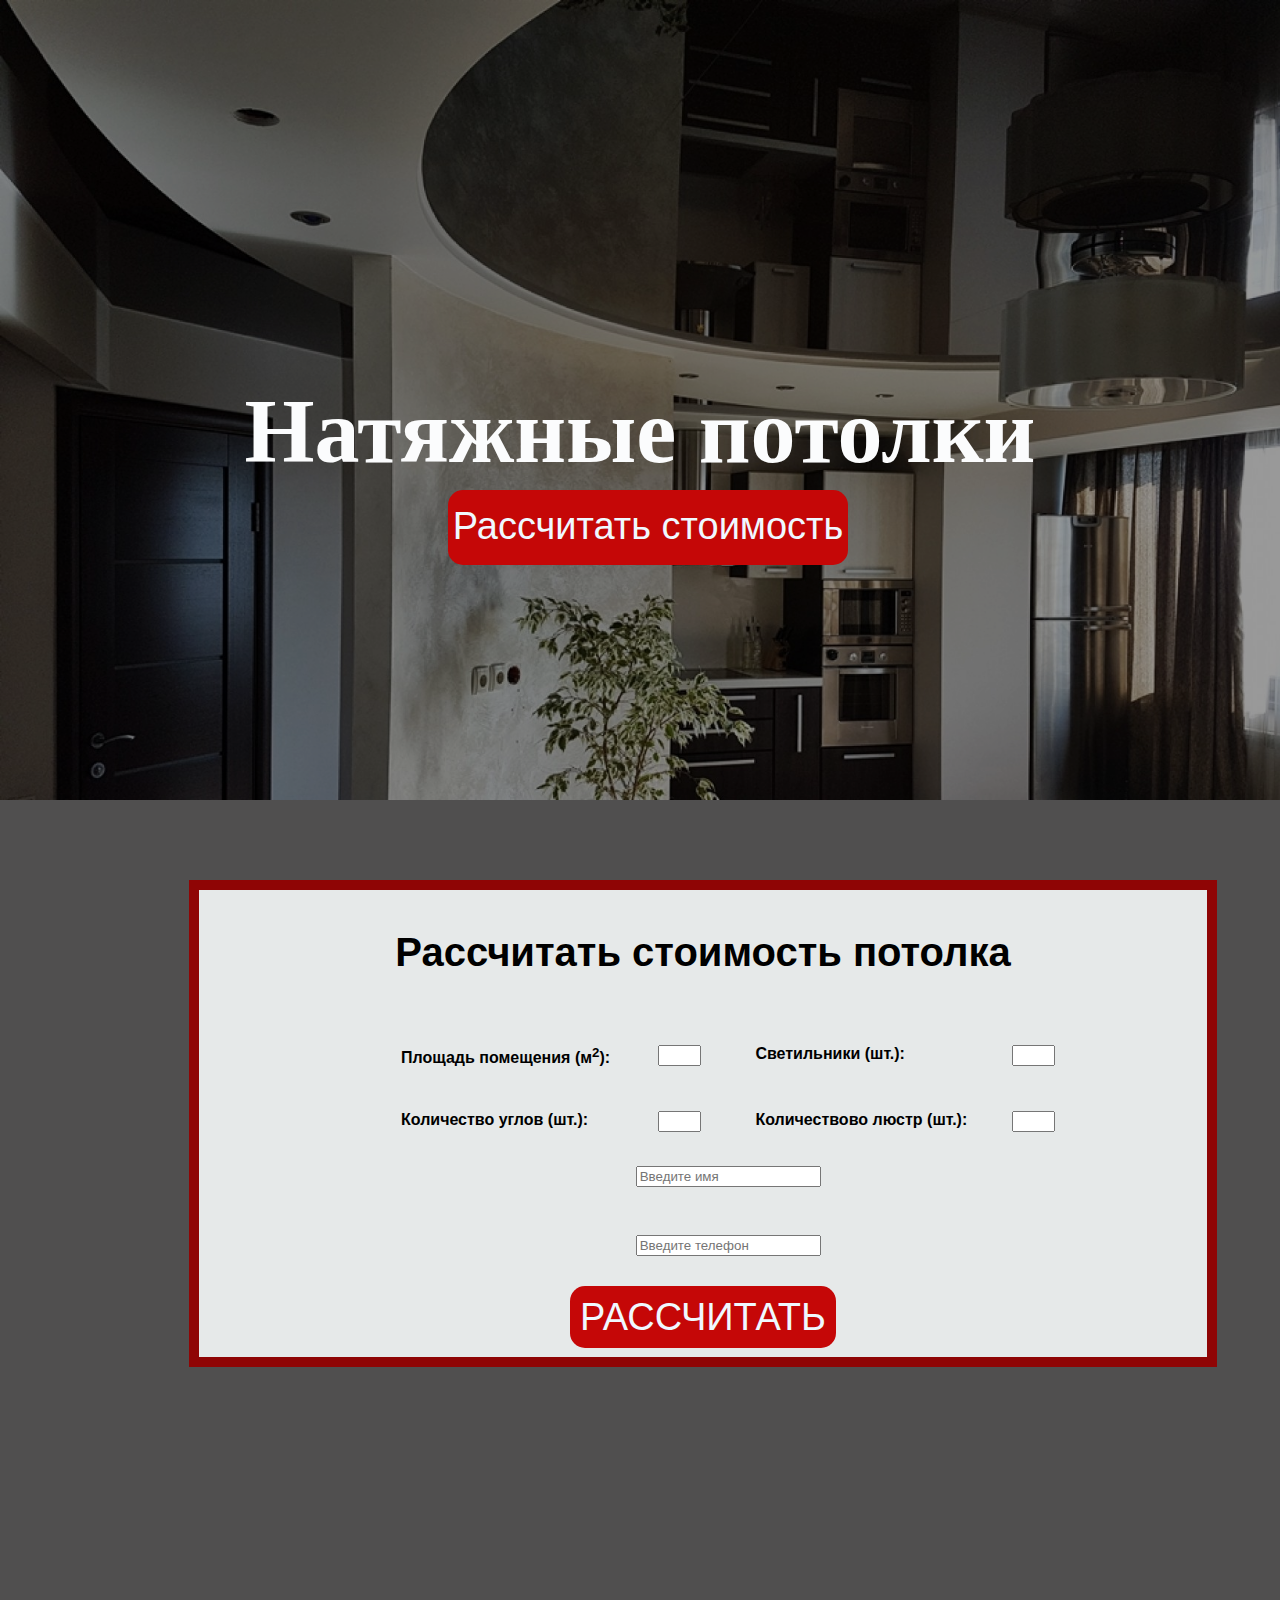
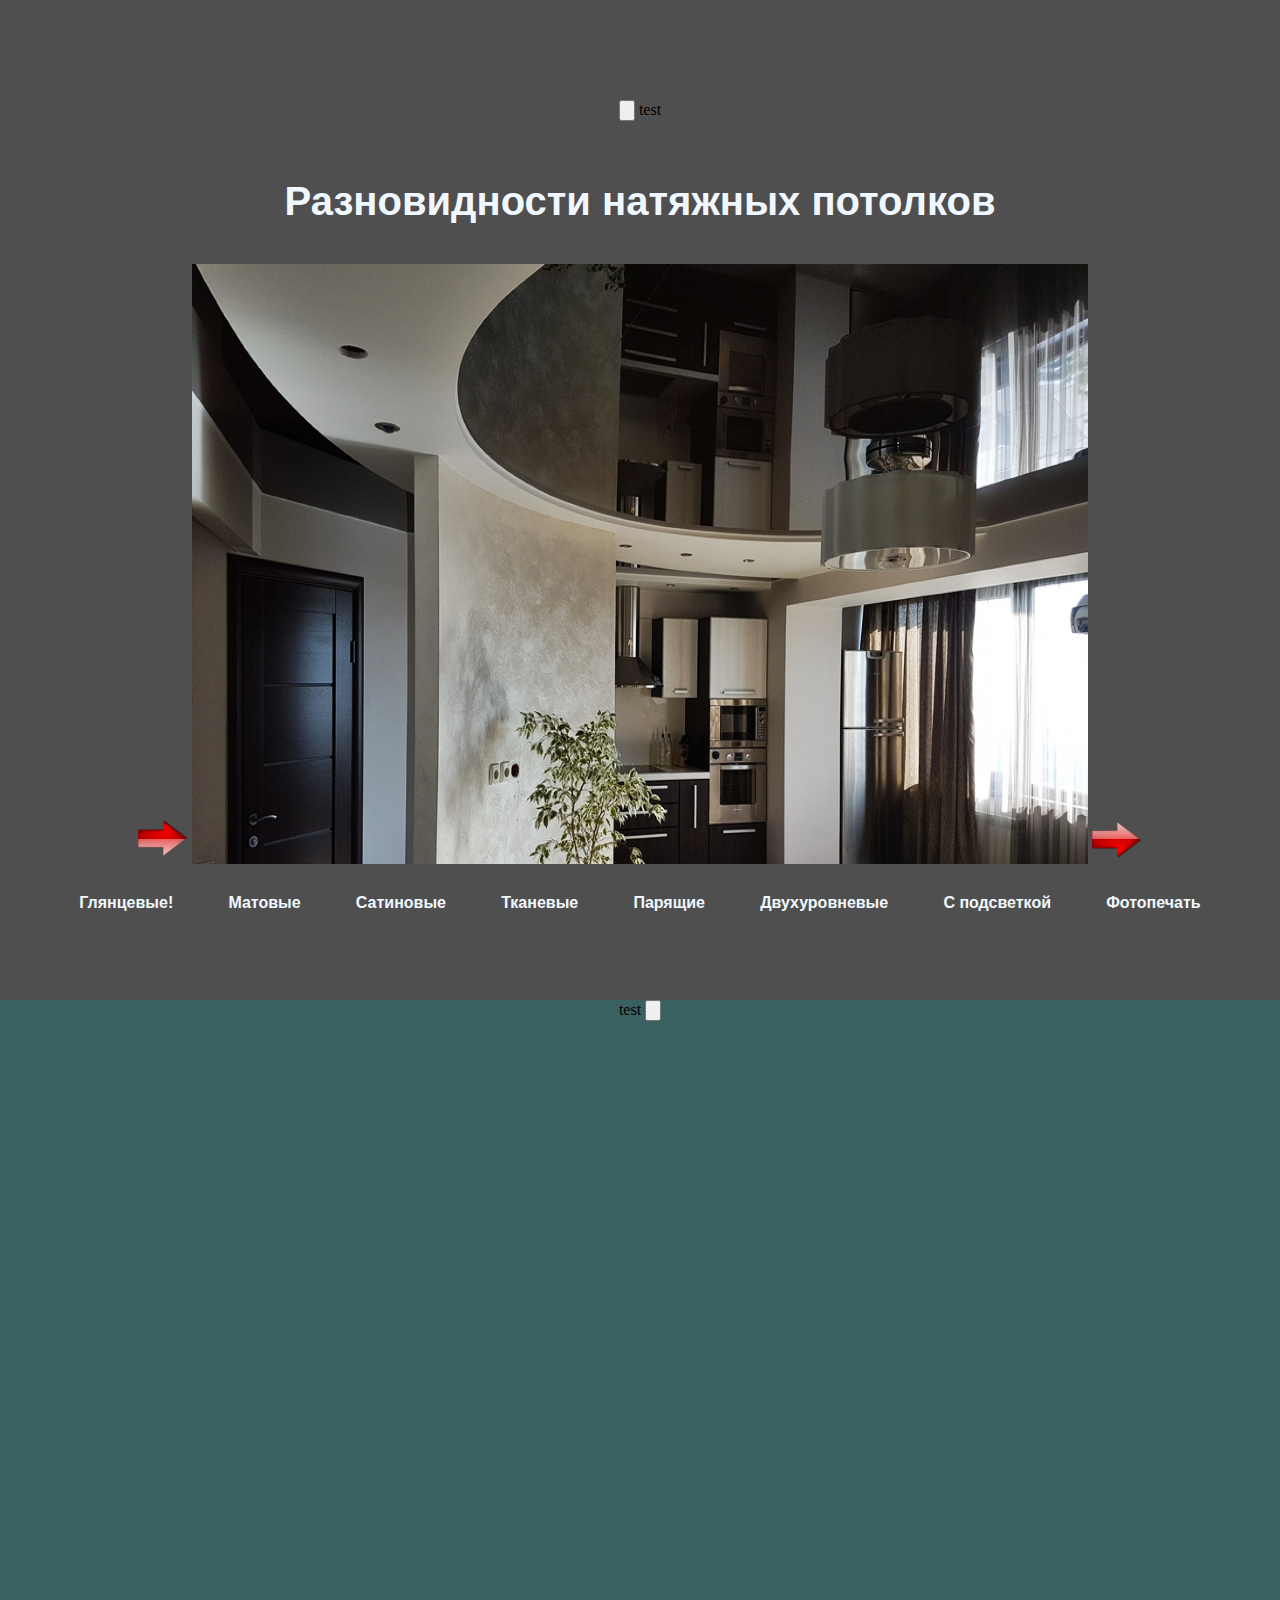
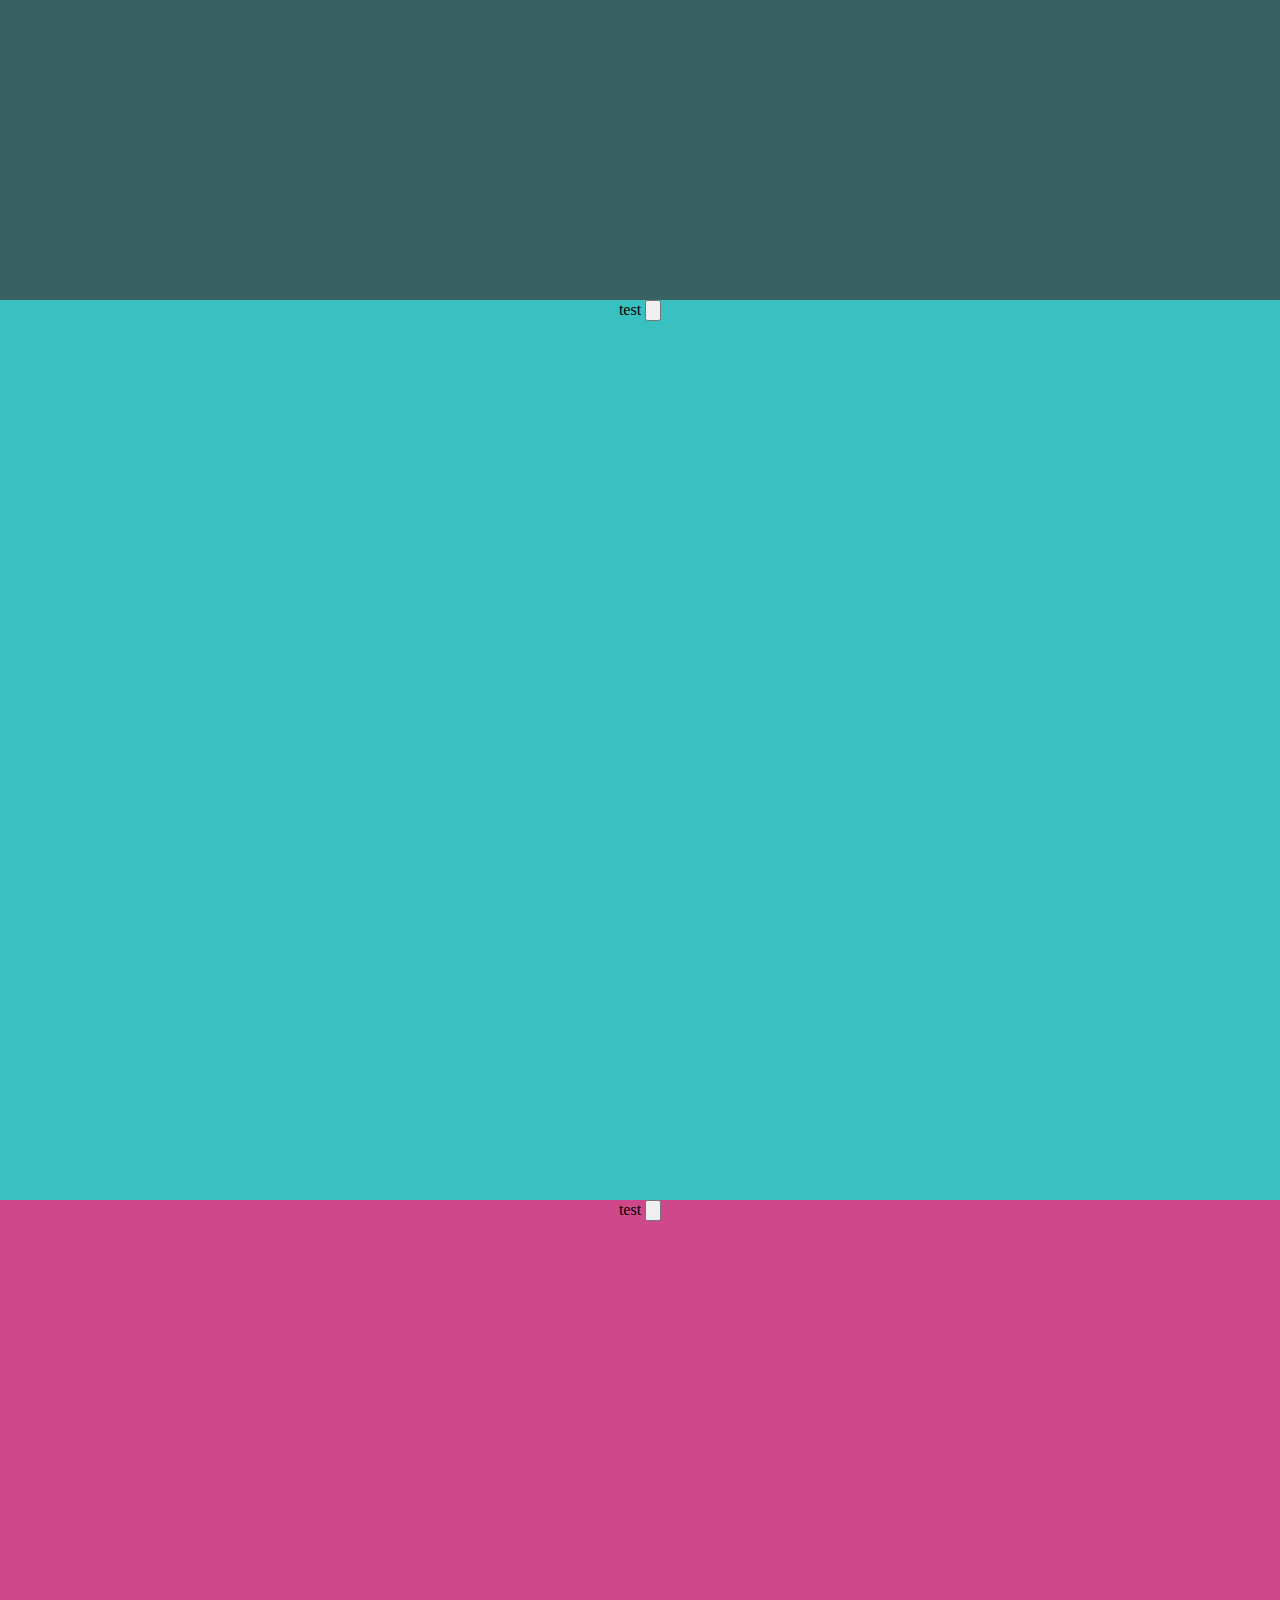
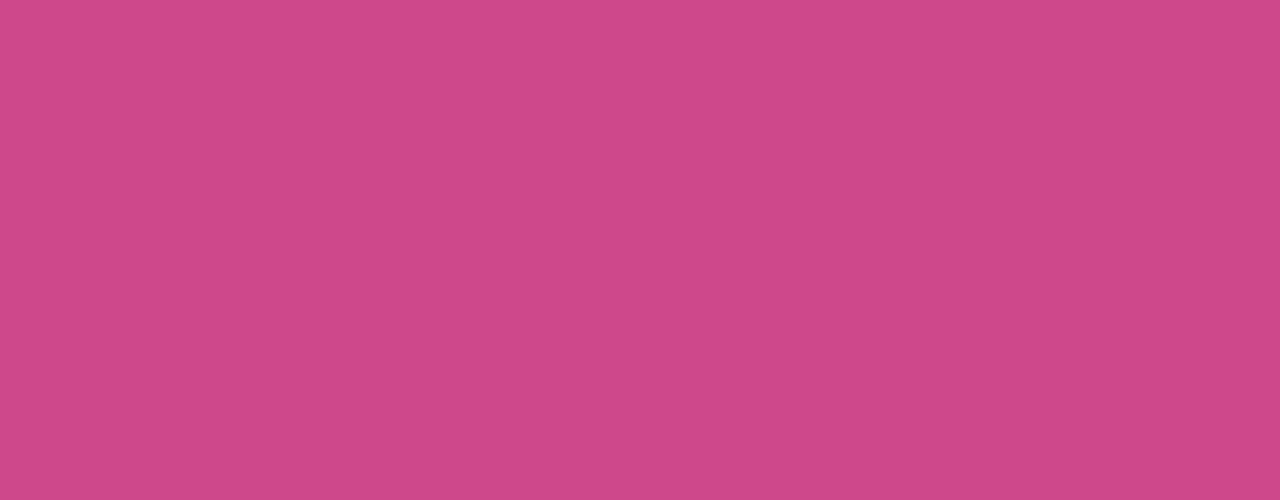
==== commit aae5f7bb: "07-03-19/3" ====
--- a/index.html
+++ b/index.html
@@ -93,20 +93,20 @@
             <br><br>
             <p class="p2">Разновидности натяжных потолков</p>
             <div class="foto">
-                <div class="owl"></div>
+                <div class="owl mirrorY"></div>
                 <div class="image">
             
                 </div>
                 <div class="owl"></div>
             </div>
             <div class="a"><a href="#">Глянцевые!</a></div>
-            <a href="#">Матовые</a>
-            <a href="#">Сатиновые</a>
-            <a href="#">Тканевые</a>
-            <a href="#">Парящие</a>
-            <a href="#">Двухуровневые</a>
-            <a href="#">С подсветкой</a>
-            <a href="#">Фотопечать</a>
+            <div class="a"><a href="#">Матовые</a></div>
+            <div class="a"><a href="#">Сатиновые</a></div>
+            <div class="a"><a href="#">Тканевые</a></div>
+            <div class="a"><a href="#">Парящие</a></div>
+            <div class="a"><a href="#">Двухуровневые</a></div>
+            <div class="a"><a href="#">С подсветкой</a></div>
+            <div class="a"><a href="#">Фотопечать</a></div>
     </div>
     <div style="background-color: rgb(58, 97, 97);" class="razdel">
         test
--- a/style.css
+++ b/style.css
@@ -19,6 +19,7 @@
     background-color: rgb(80, 79, 79);
     border-color: black;
     display: inline-block;
+    text-align: center;
 }
 .razdel .innerBlock {
     height: 500px;
@@ -173,14 +174,32 @@
     height: 600px;
     background-color: azure;
     display: inline-block; 
+    background-image: url('img/vizitka1.jpg');
+    background-size: 100% 100%;
+
 }
 .owl {
     height: 50px;
     width: 50px;
-    background-color: rgb(13, 148, 148);
+    /* background-color: rgb(235, 240, 240); */
     display: inline-block; 
+    background-image: url('img/arrow.png');
+    background-size: 100% 100%;
+}
+.mirrorY {
+    transform: scale(1, -1); 
 }
 .razdel .a {
-    width: 12.5%
-    /* margin: 20px; */
-}
+    
+    color: aliceblue;
+    display: inline-block; 
+    margin: 2%;
+    font-weight: bold;
+    font-family: "Helvetica Neue",Helvetica,Arial,sans-serif;
+    
+}
+.razdel .a a{
+    color: aliceblue; 
+    text-decoration: none;
+    size: 20px;
+}
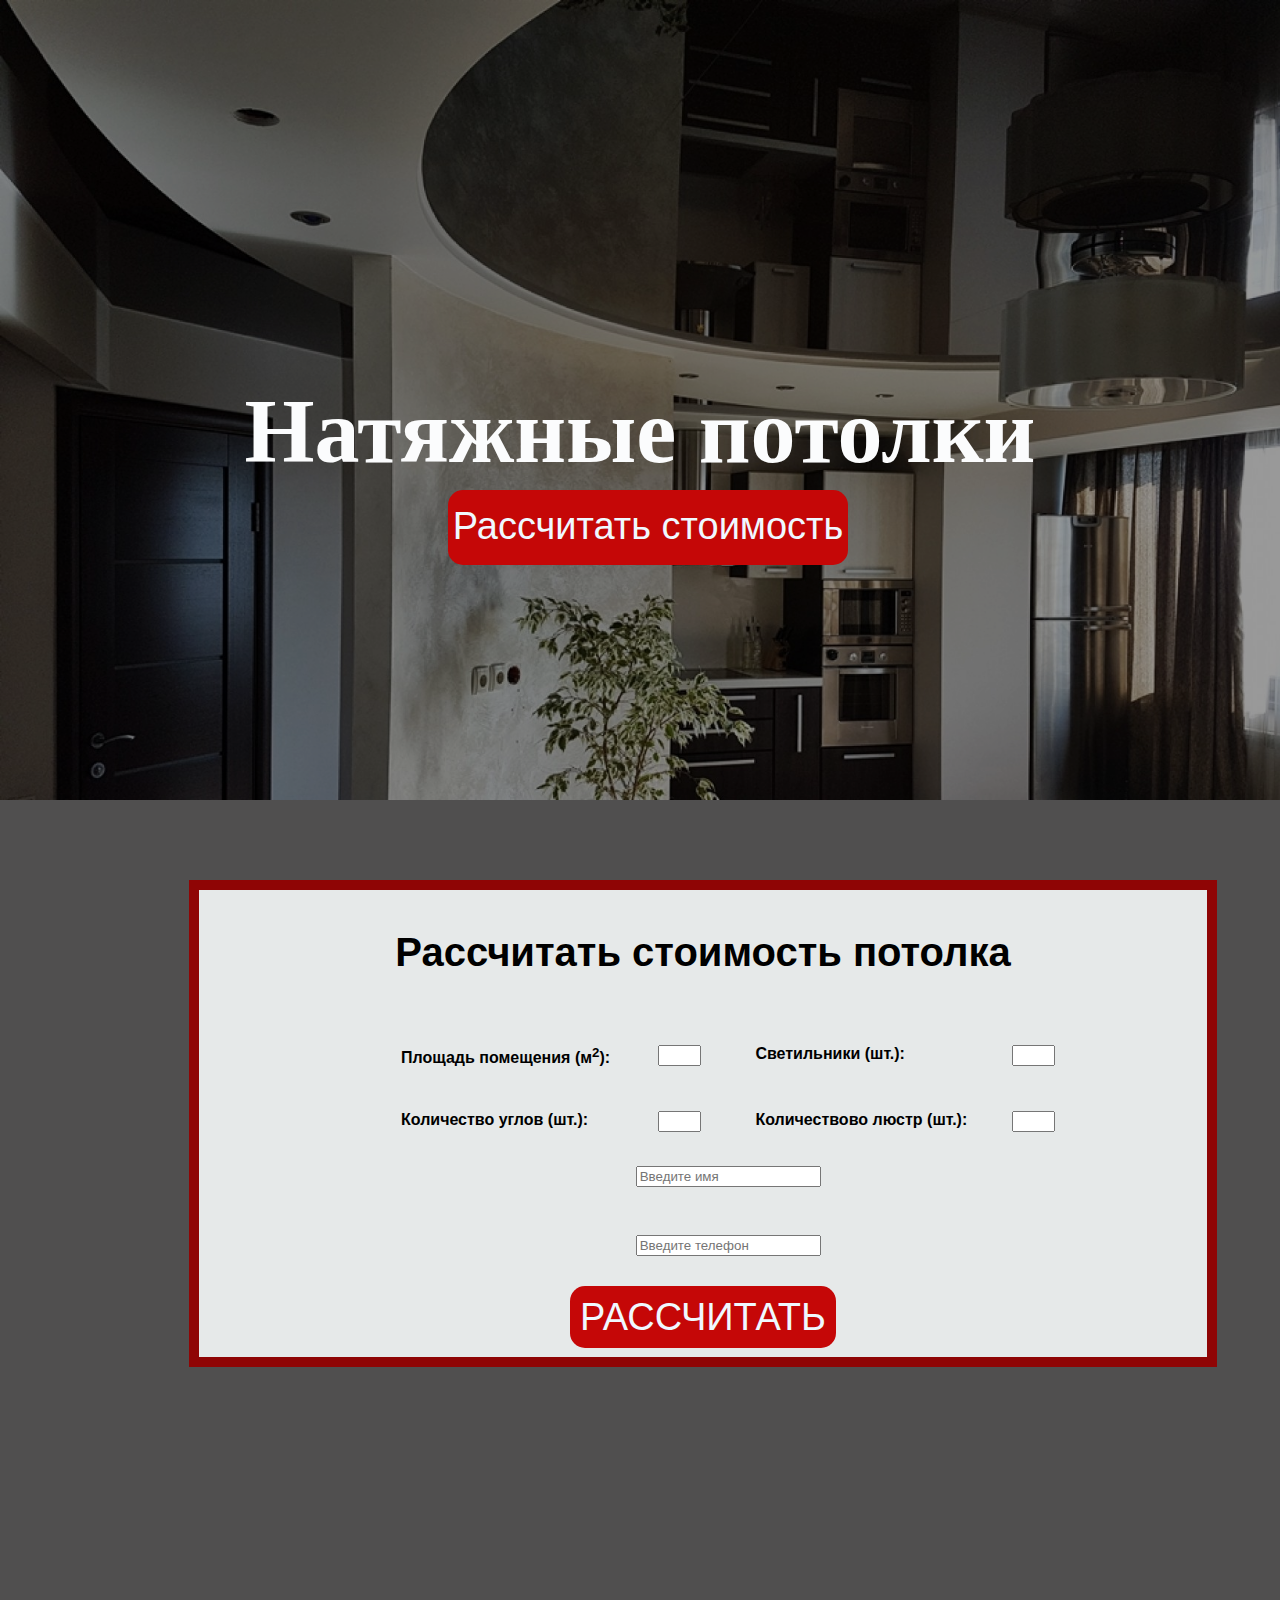
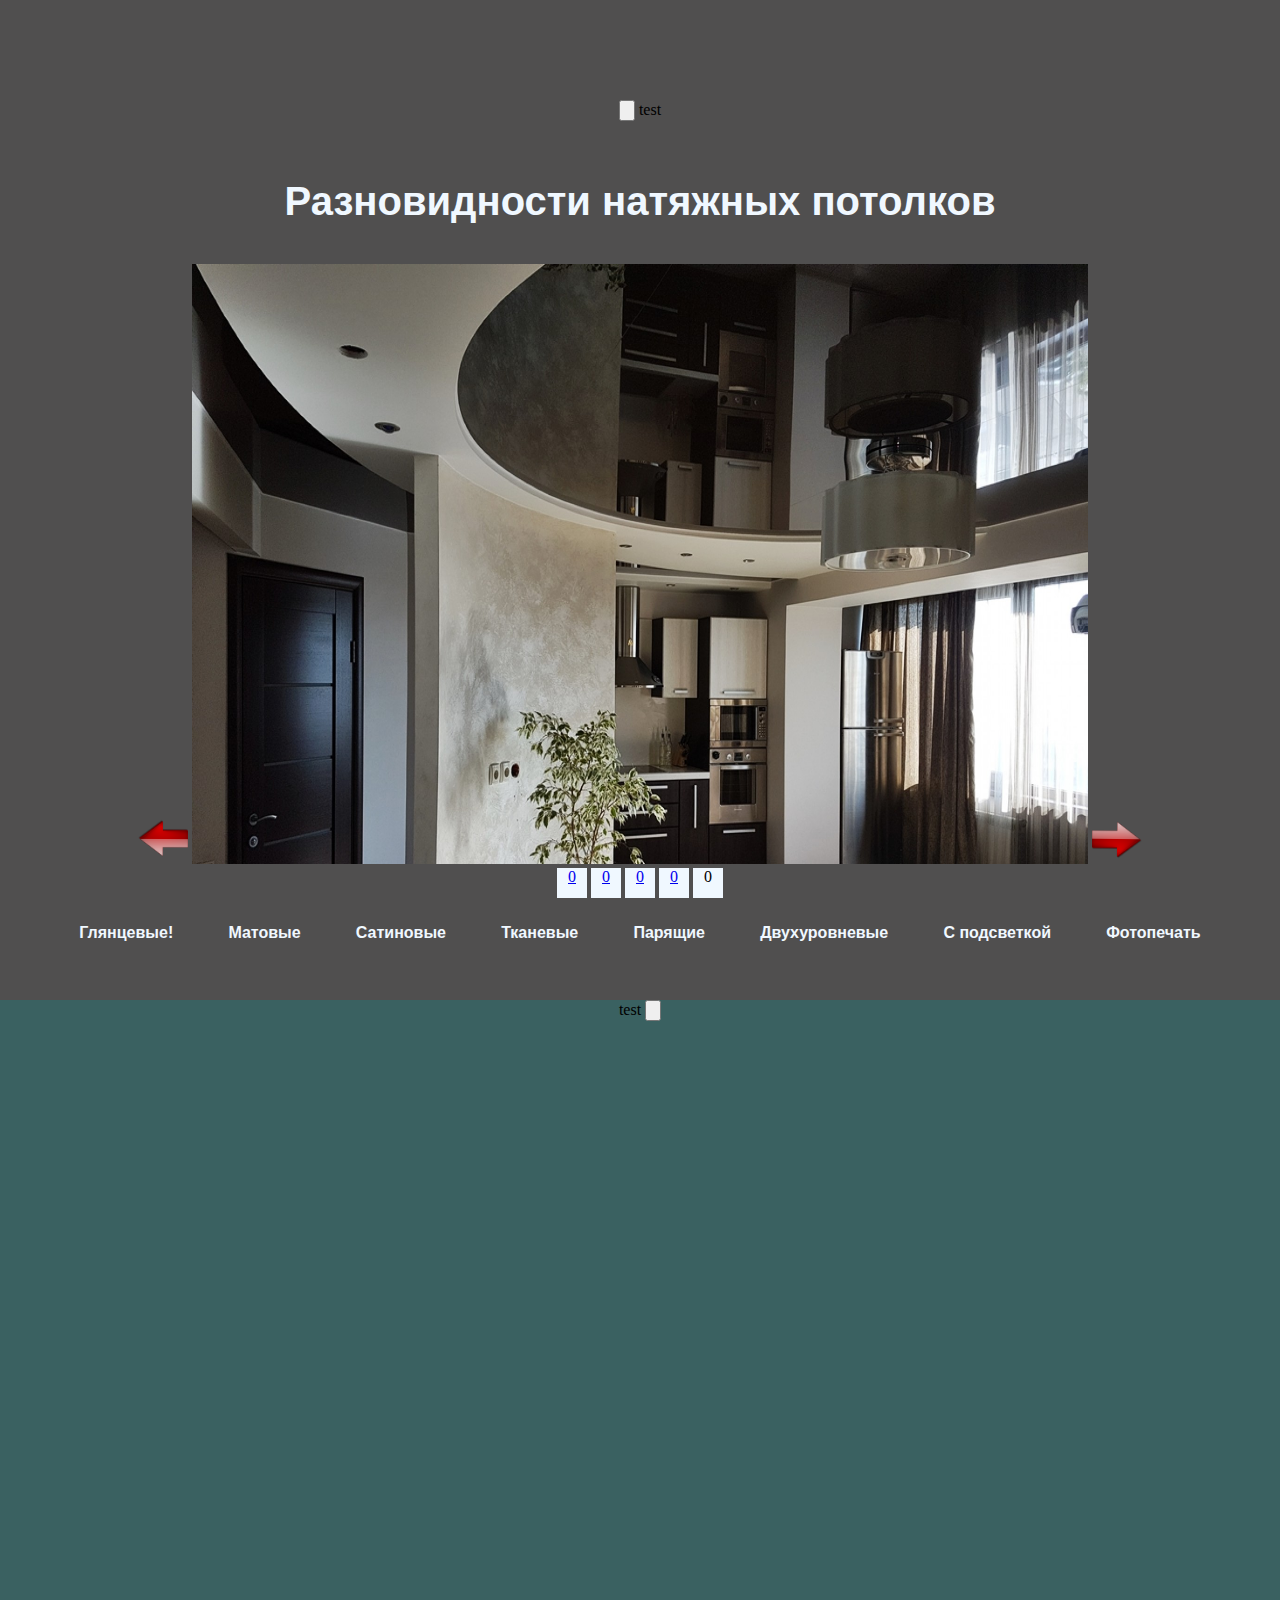
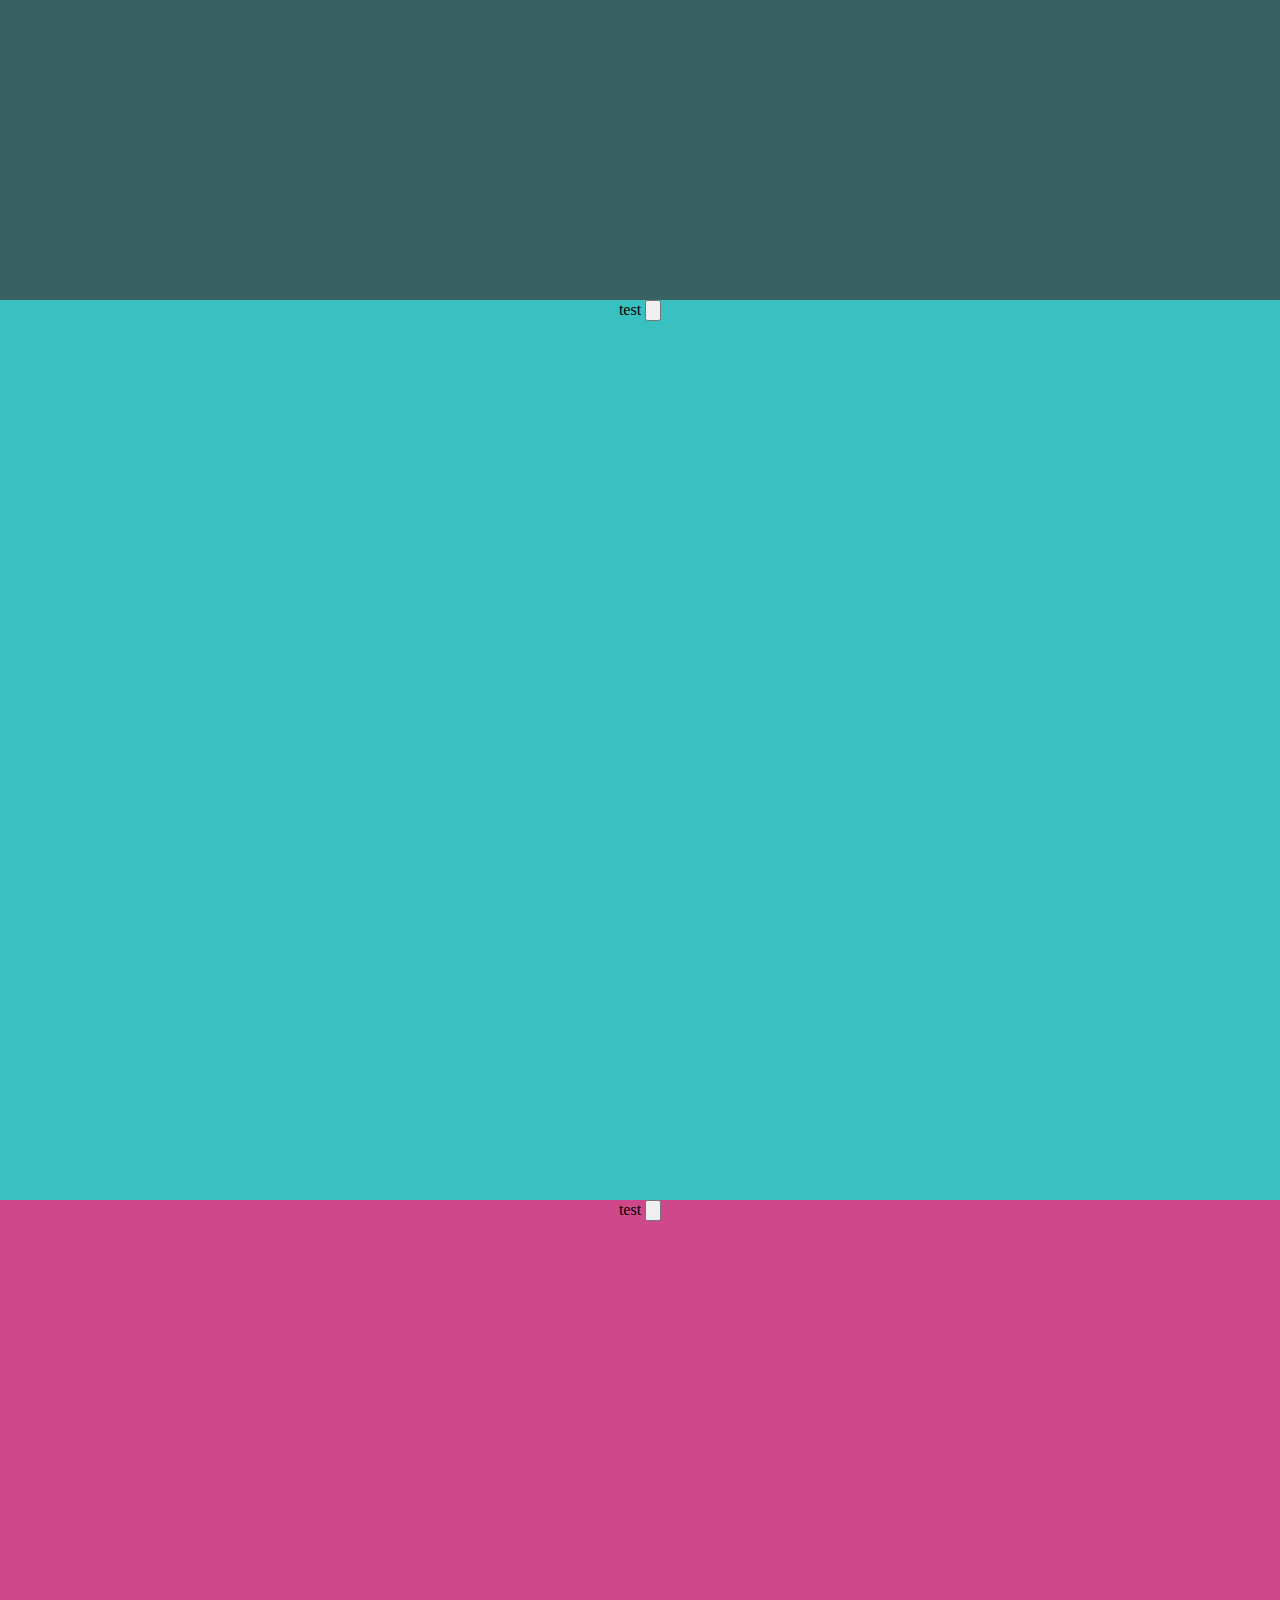
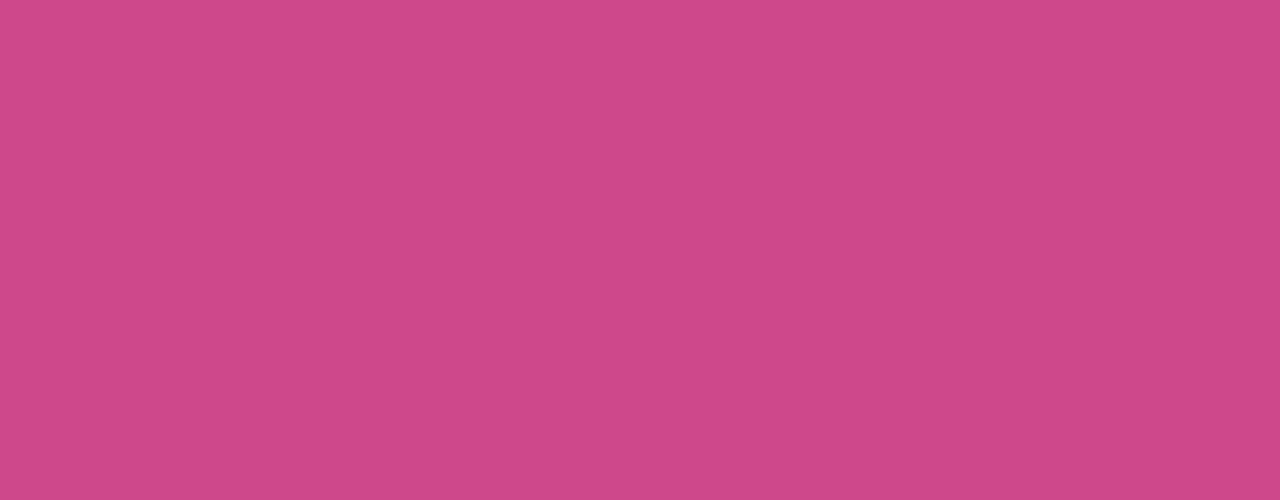
==== commit 2732d417: "09-03-19/1" ====
--- a/index.html
+++ b/index.html
@@ -94,11 +94,22 @@
             <p class="p2">Разновидности натяжных потолков</p>
             <div class="foto">
                 <div class="owl mirrorY"></div>
-                <div class="image">
-            
-                </div>
+                <div class="image" id="image1" style="background-image: url('img/vizitka1.jpg'); display: '';"></div>
+                <div class="image" id="image2" style="background-image: url('img/arrow2.png'); display: none;"></div>
+                <div class="image" id="image3" style="background-image: url('img/arrow.png'); display: none;"></div>
+                <div class="image" id="image4" style="background-image: url('img/arrow1.png'); display: none;"></div>
+                    
                 <div class="owl"></div>
             </div>
+            <div>
+                <div class="owl-dot"><a href="#" onclick="chengeImage(1); return false;">0</a></div>
+                <div class="owl-dot"><a href="#" onclick="chengeImage(2); return false;">0</a></div>
+                <div class="owl-dot"><a href="#" onclick="chengeImage(3); return false;">0</a></div>
+                <div class="owl-dot"><a href="#" onclick="chengeImage(4); return false;">0</a></div>
+                <div class="owl-dot">0</div>
+            </div>
+
+
             <div class="a"><a href="#">Глянцевые!</a></div>
             <div class="a"><a href="#">Матовые</a></div>
             <div class="a"><a href="#">Сатиновые</a></div>
--- a/style.css
+++ b/style.css
@@ -181,13 +181,12 @@
 .owl {
     height: 50px;
     width: 50px;
-    /* background-color: rgb(235, 240, 240); */
     display: inline-block; 
     background-image: url('img/arrow.png');
     background-size: 100% 100%;
 }
 .mirrorY {
-    transform: scale(1, -1); 
+    background-image: url('img/arrow2.png');
 }
 .razdel .a {
     
@@ -202,4 +201,12 @@
     color: aliceblue; 
     text-decoration: none;
     size: 20px;
-}
+    top: 100px;
+}
+.owl-dot {
+    display: inline-block;
+    text-decoration: none;
+    width: 30px;
+    height: 30px;
+    background-color: aliceblue;
+}
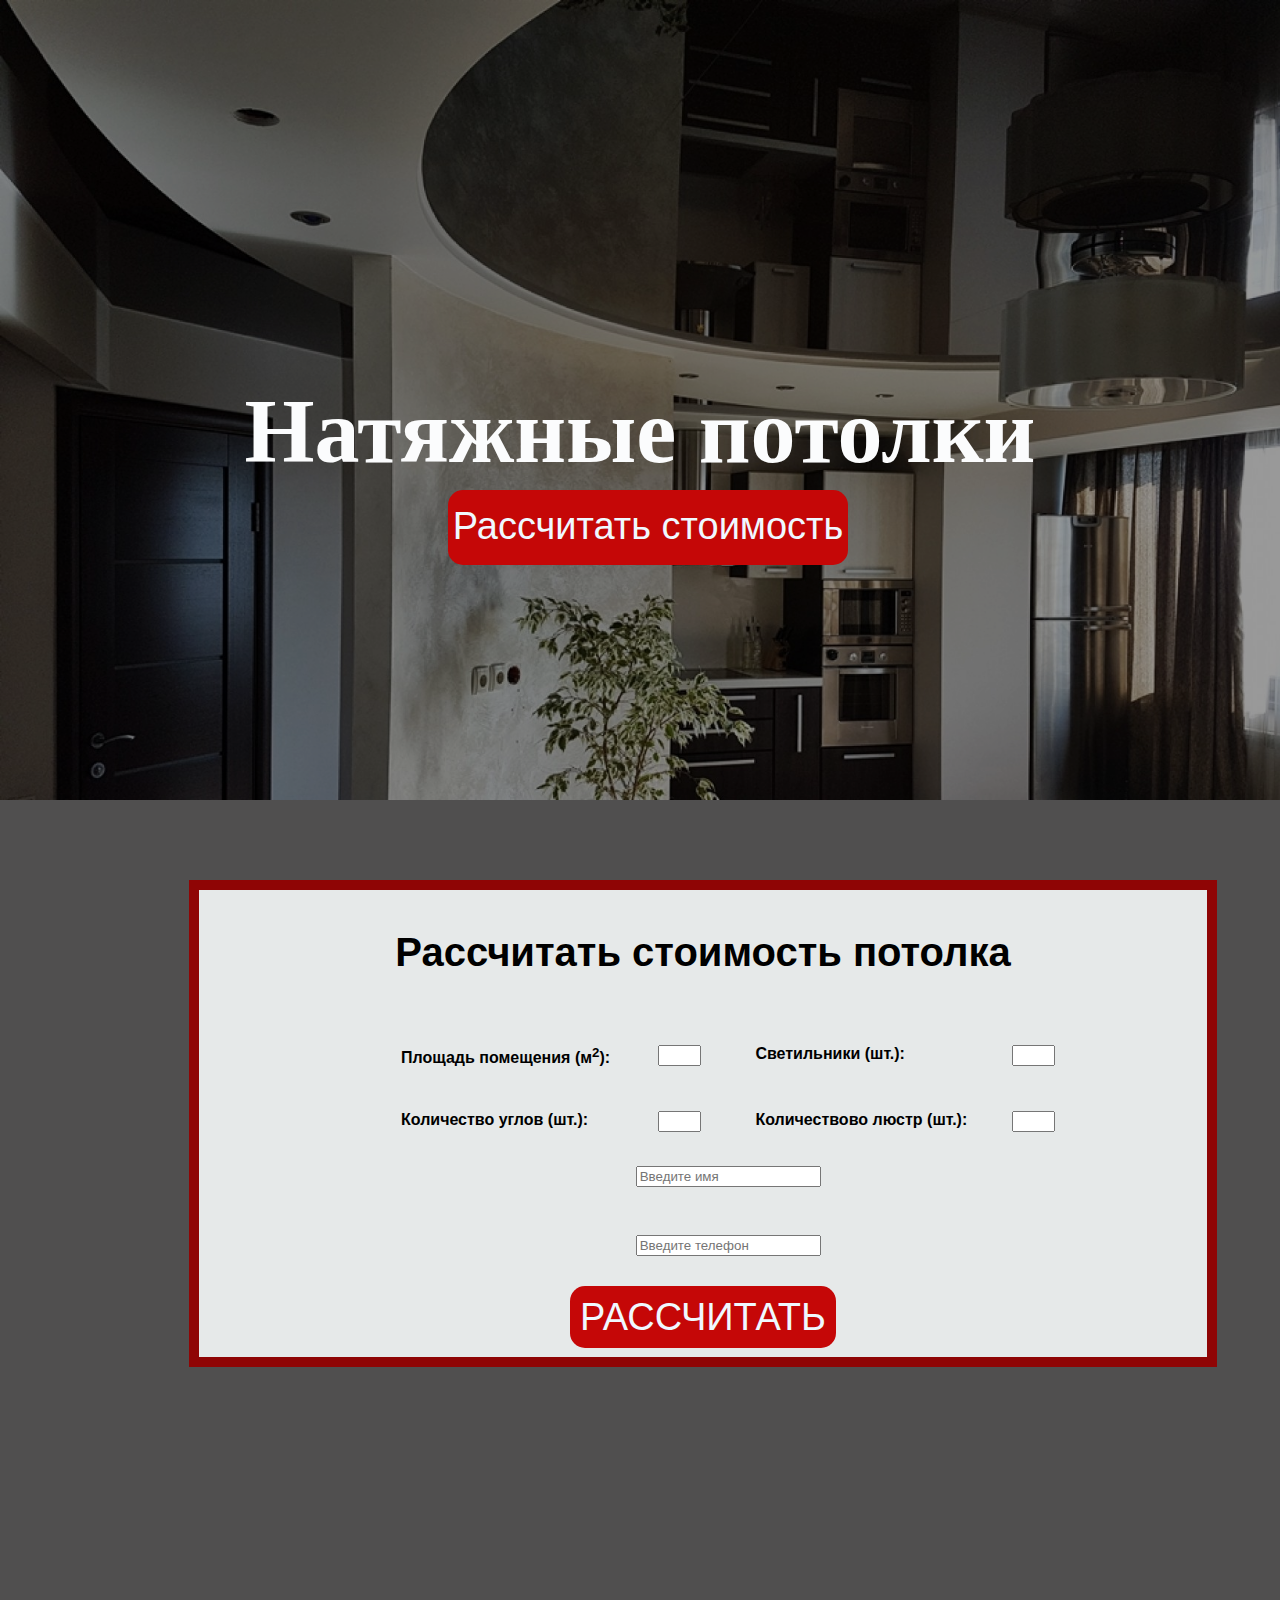
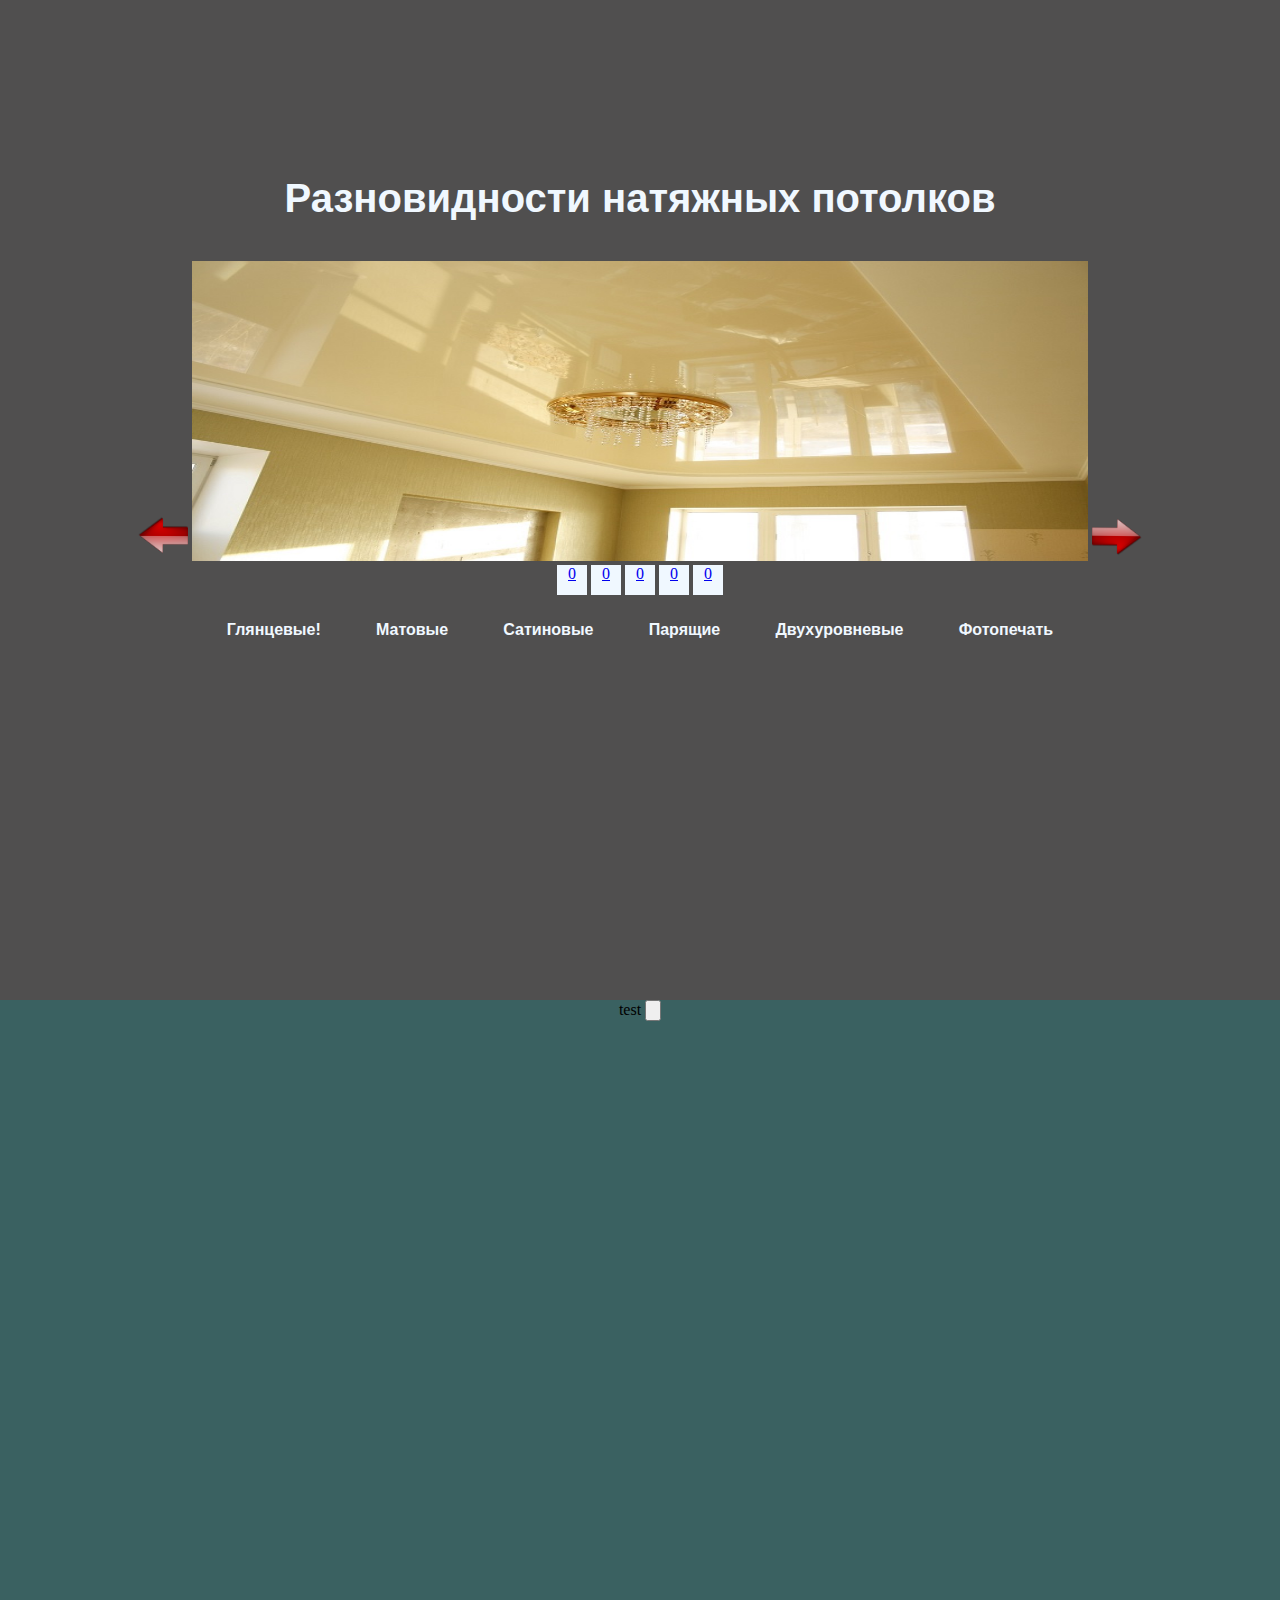
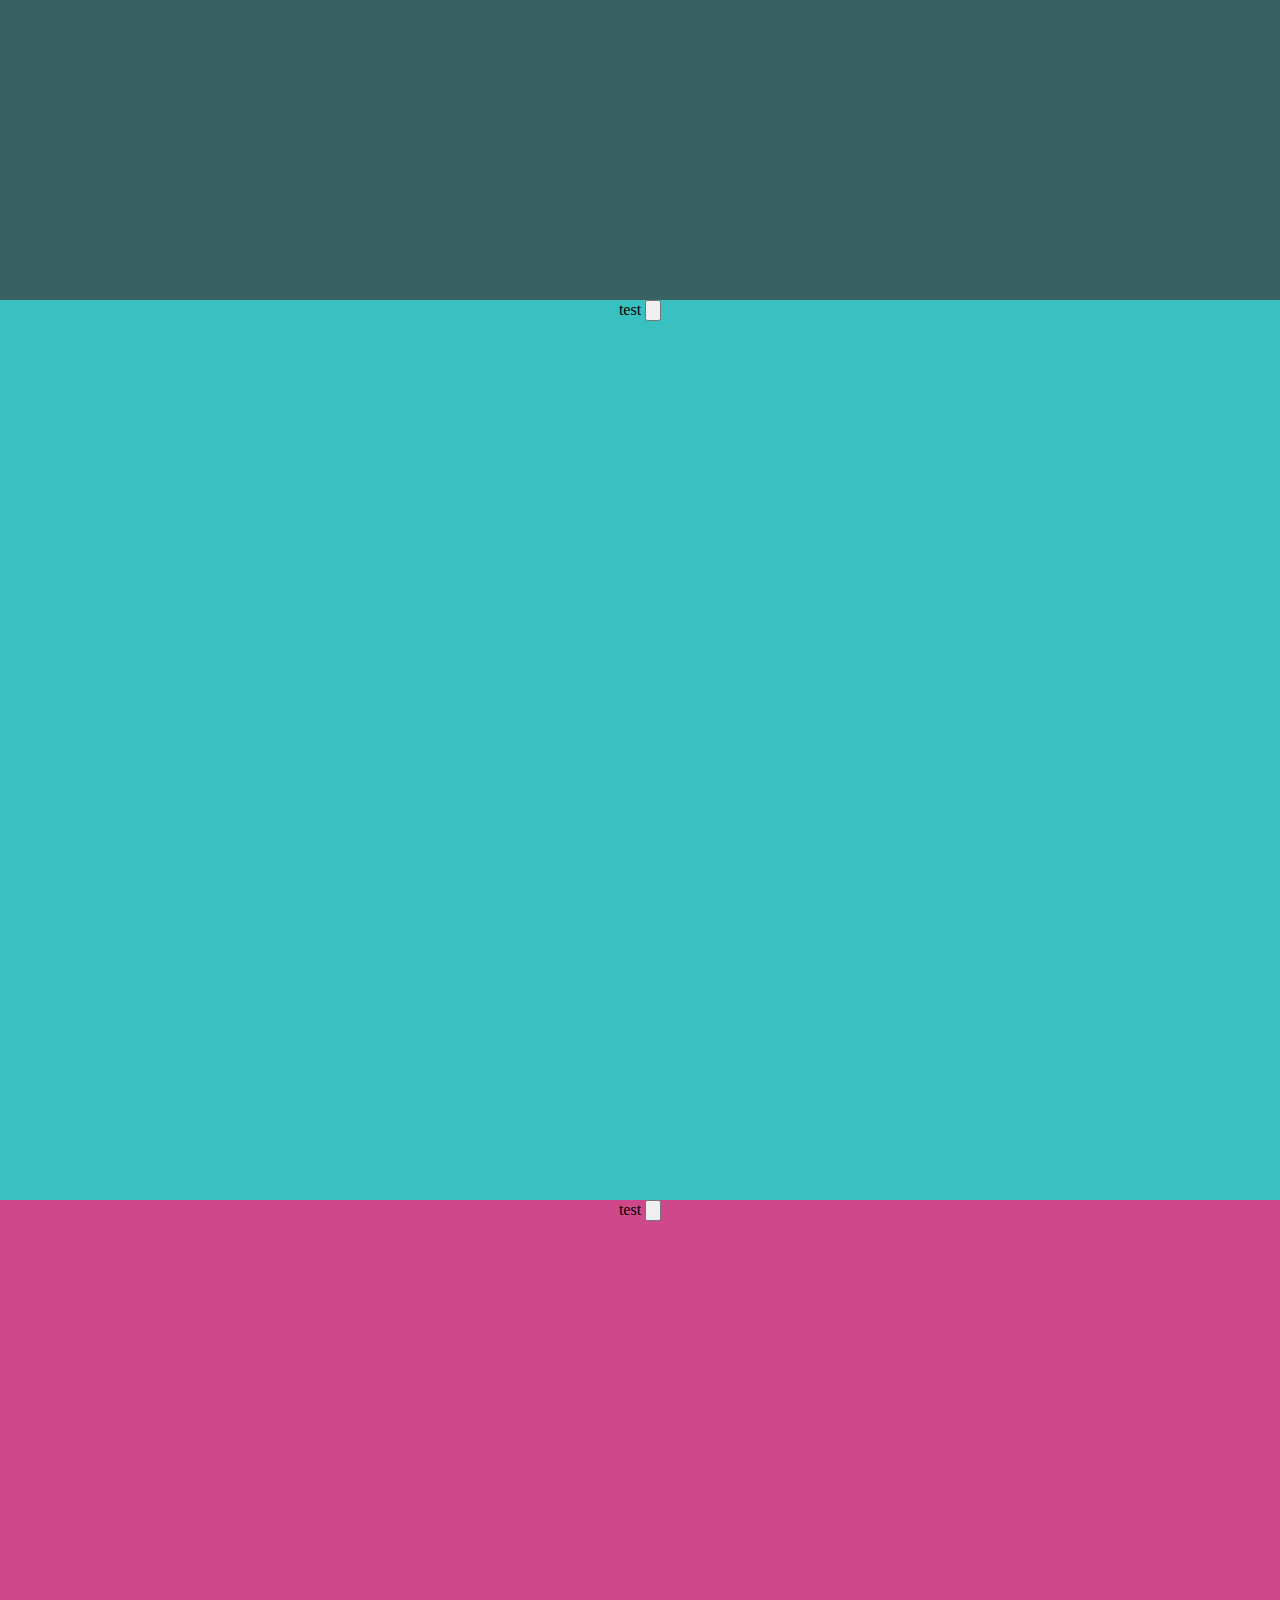
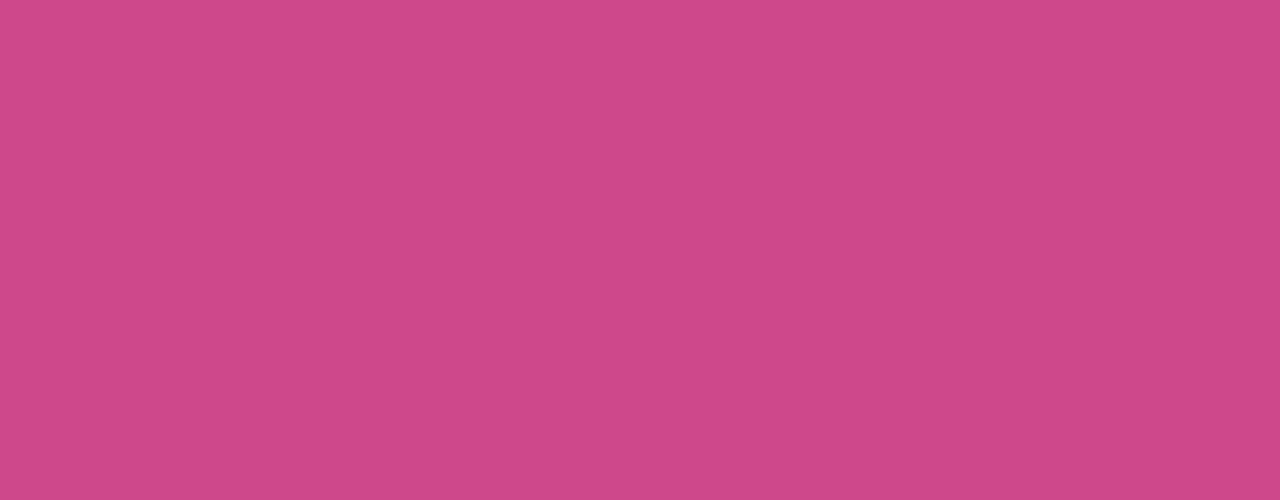
==== commit e818e8d6: "10/08 home" ====
--- a/index.html
+++ b/index.html
@@ -87,18 +87,15 @@
 
     <!--  -->
     <div class="razdel" name="top2">
-        <input type="button" onclick="next();" />
-        test
-
             <br><br>
             <p class="p2">Разновидности натяжных потолков</p>
             <div class="foto">
                 <div class="owl mirrorY"></div>
-                <div class="image" id="image1" style="background-image: url('img/vizitka1.jpg'); display: '';"></div>
-                <div class="image" id="image2" style="background-image: url('img/arrow2.png'); display: none;"></div>
-                <div class="image" id="image3" style="background-image: url('img/arrow.png'); display: none;"></div>
-                <div class="image" id="image4" style="background-image: url('img/arrow1.png'); display: none;"></div>
-                    
+                <div class="image" id="image1" style=" display: '';"></div>
+                <div class="image" id="image2" style=" display: none;"></div>
+                <div class="image" id="image3" style=" display: none;"></div>
+                <div class="image" id="image4" style=" display: none;"></div>
+                <div class="image" id="image5" style=" display: none;"></div>   
                 <div class="owl"></div>
             </div>
             <div>
@@ -106,18 +103,18 @@
                 <div class="owl-dot"><a href="#" onclick="chengeImage(2); return false;">0</a></div>
                 <div class="owl-dot"><a href="#" onclick="chengeImage(3); return false;">0</a></div>
                 <div class="owl-dot"><a href="#" onclick="chengeImage(4); return false;">0</a></div>
-                <div class="owl-dot">0</div>
+                <div class="owl-dot"><a href="#" onclick="chengeImage(5); return false;">0</a></div>
             </div>
 
 
-            <div class="a"><a href="#">Глянцевые!</a></div>
-            <div class="a"><a href="#">Матовые</a></div>
-            <div class="a"><a href="#">Сатиновые</a></div>
-            <div class="a"><a href="#">Тканевые</a></div>
-            <div class="a"><a href="#">Парящие</a></div>
-            <div class="a"><a href="#">Двухуровневые</a></div>
-            <div class="a"><a href="#">С подсветкой</a></div>
-            <div class="a"><a href="#">Фотопечать</a></div>
+            <div class="a"><a href="#" onclick="chengeType(1); return false;">Глянцевые!</a></div>
+            <div class="a"><a href="#" onclick="chengeType(2); return false;">Матовые</a></div>
+            <div class="a"><a href="#" onclick="chengeType(3); return false;">Сатиновые</a></div>
+            <!-- <div class="a"><a href="#">Тканевые</a></div> -->
+            <div class="a"><a href="#" onclick="chengeType(4); return false;">Парящие</a></div>
+            <div class="a"><a href="#" onclick="chengeType(5); return false;">Двухуровневые</a></div>
+            <!-- <div class="a"><a href="#">С подсветкой</a></div> -->
+            <div class="a"><a href="#" onclick="chengeType(6); return false;">Фотопечать</a></div>
     </div>
     <div style="background-color: rgb(58, 97, 97);" class="razdel">
         test
--- a/style.css
+++ b/style.css
@@ -171,7 +171,8 @@
 }
 .image {
     width: 70%;
-    height: 600px;
+    height: 300px;
+    /* max-height: 60%; */
     background-color: azure;
     display: inline-block; 
     background-image: url('img/vizitka1.jpg');
